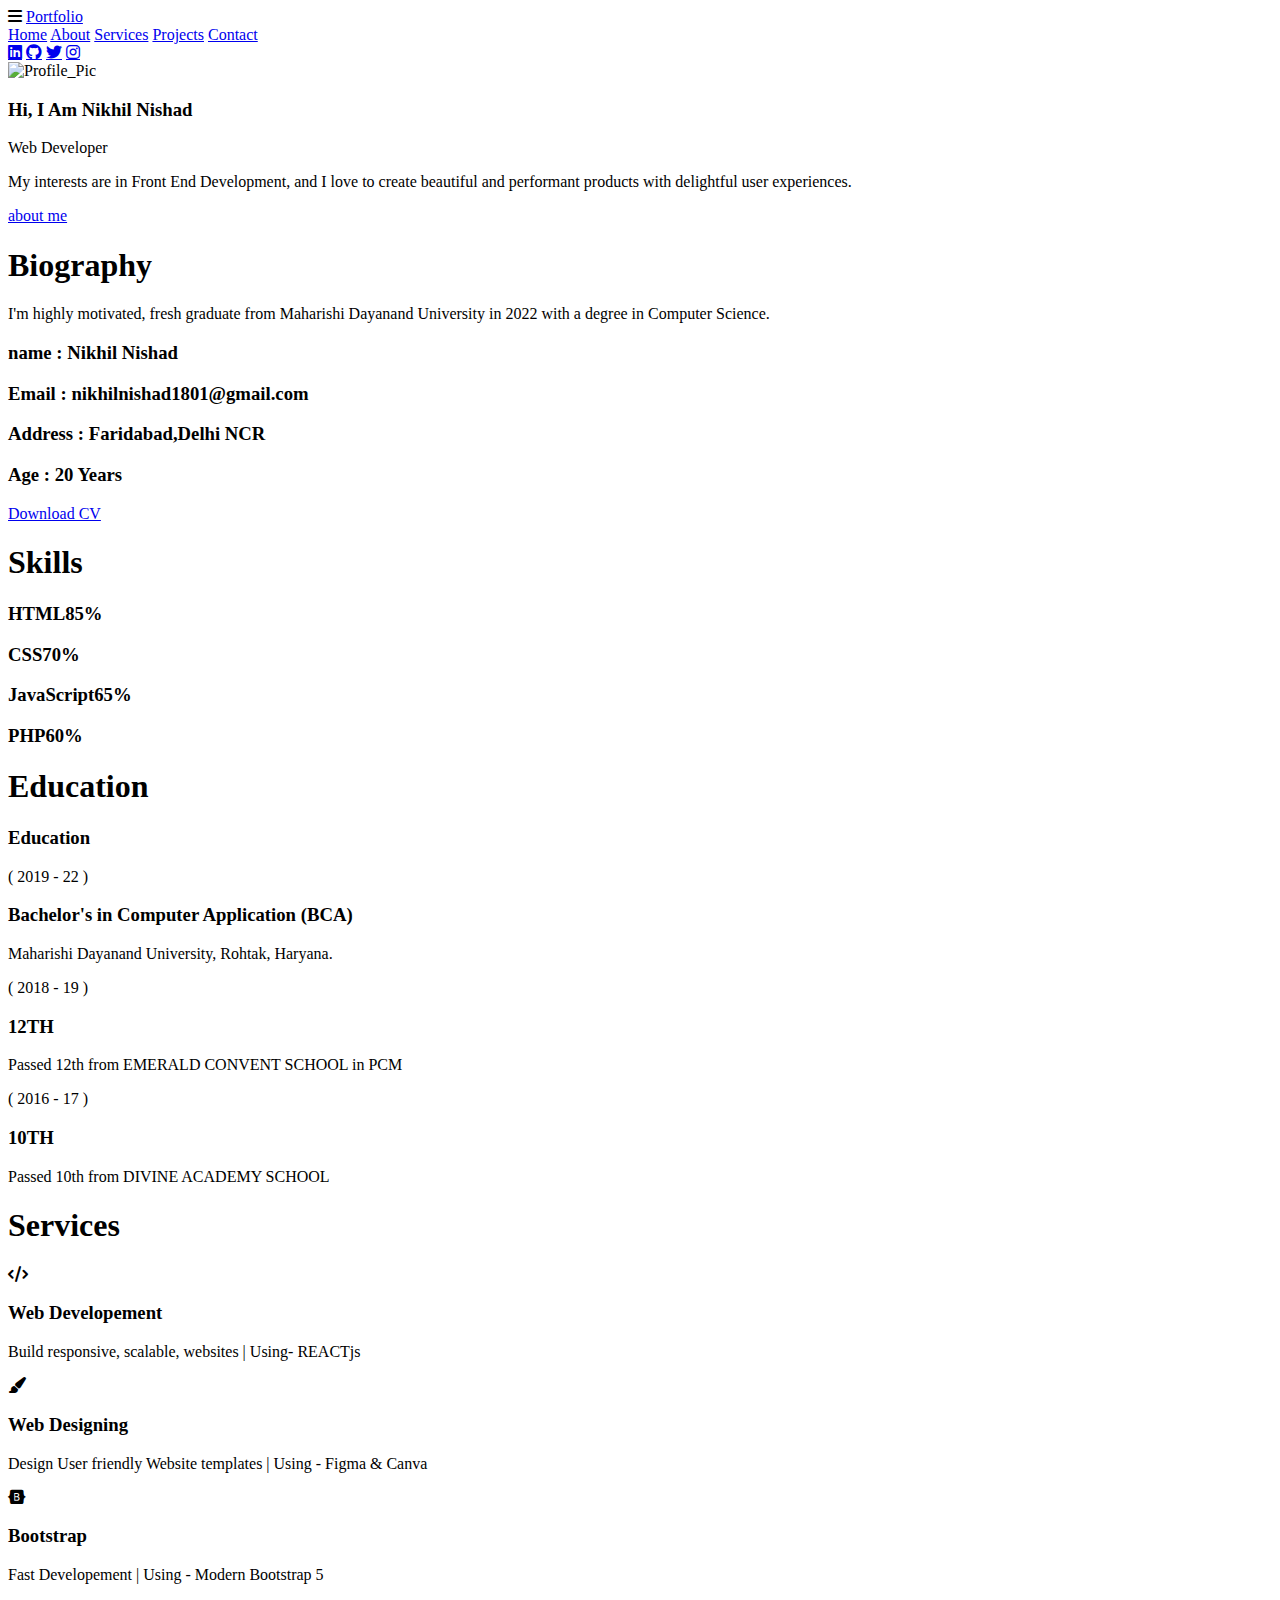
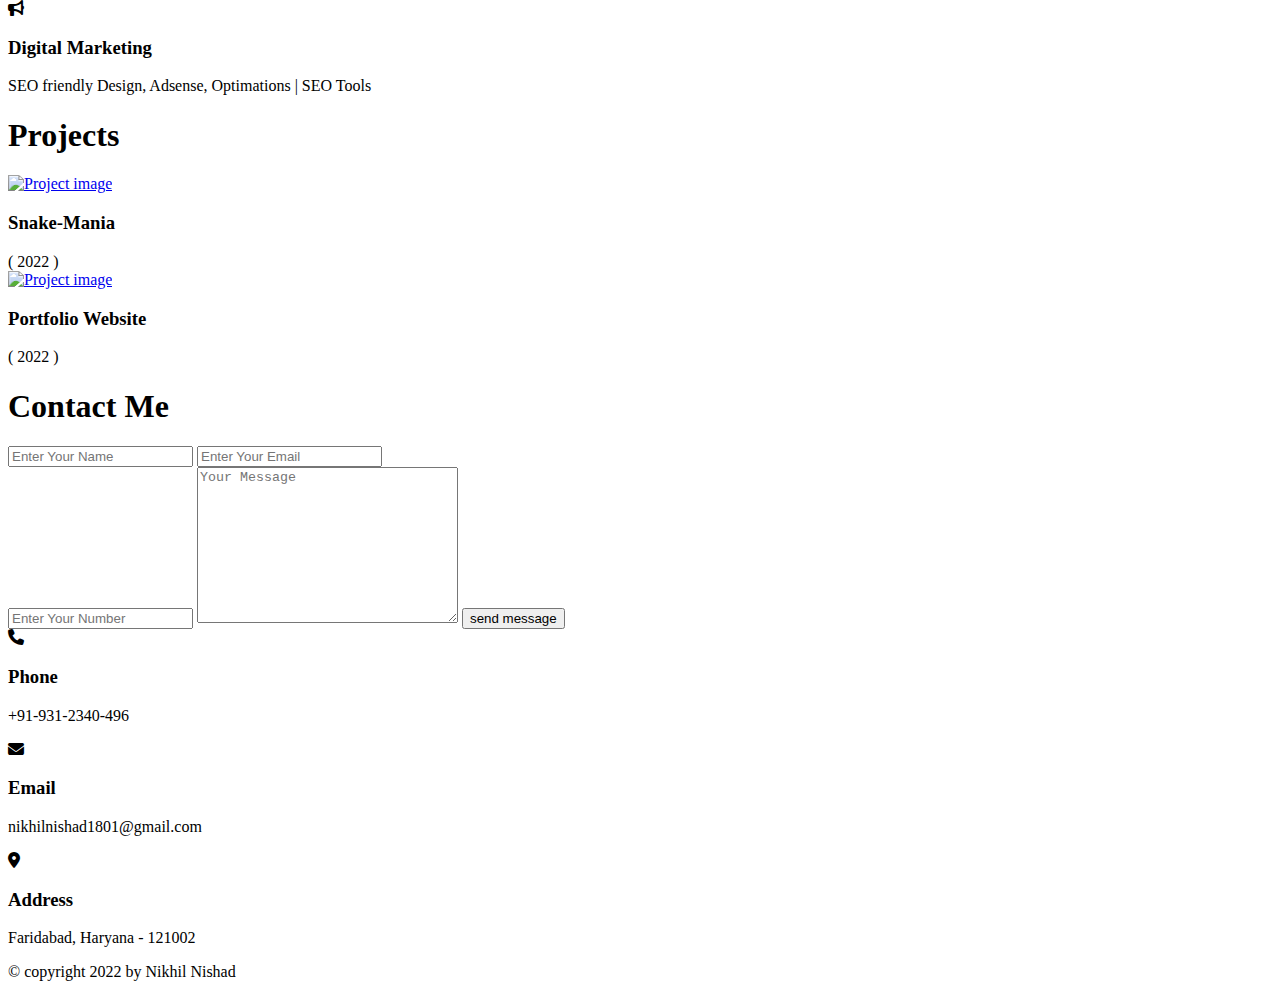
==== index.html @ f9d7d6bd "corrected spelling" ====
<!DOCTYPE html>
<html lang="en">

<head>
    <meta charset="UTF-8">
    <meta http-equiv="X-UA-Compatible" content="IE=edge">
    <meta name="viewport" content="width=device-width, initial-scale=1.0">
    <title>Nikhil Nishad | Portfolio</title>
    <link rel="icon" type="image/x-icon" href="/images/fav_icon.png">
    <!-- font-Awesome-Link -->
    <link rel="stylesheet" href="https://cdnjs.cloudflare.com/ajax/libs/font-awesome/6.2.1/css/all.min.css">
    <!------AOS css link----->
    <link rel="stylesheet" href="https://cdnjs.cloudflare.com/ajax/libs/aos/2.3.4/aos.css ">
    <link rel="stylesheet" href="css/style.css">
</head>

<body>
    <!-- header section -->
    <header class="header">
        <div id="menu-btn" class="fas fa-bars"></div>

        <a href="#home" class="logo">Portfolio</a>

        <nav class="navbar">
            <a href="#home" class="active">Home</a>
            <a href="#about">About</a>
            <a href="#services">Services</a>
            <a href="#projects">Projects</a>
            <a href="#contact">Contact</a>
        </nav>

        <div class="follow">
            <a href="https://www.linkedin.com/in/nikhilnishad/" class="fab fa-linkedin" target="_blank"></a>
            <a href="https://github.com/Nikhil-Nishad/" class="fab fa-github" target="_blank"></a>
            <a href="https://twitter.com/NikhilN81202882" class="fab fa-twitter" target="_blank"></a>
            <a href="https://www.instagram.com/nishad_nikhil_/" class="fab fa-instagram" target="_blank"></a>

        </div>
    </header>
    <!-- Header End -->

    <!-- Home Section Start -->
    <section class="home" id="home">
        <div class="image"><img data-aos="fade-right" src="images/My_profile_photo.jpg" alt="Profile_Pic"></div>

        <div class="content" data-aos="fade-left">
            <h3 data-aos="fade-left">Hi, I Am Nikhil Nishad</h3>
            <span data-aos="fade-left">Web Developer</span>
            <p data-aos="fade-left"> My interests are in Front End Development, and I love to create beautiful and performant products with delightful user experiences.</p>
            <a href="#about" class="btn" data-aos="flip-up">about me</a>
        </div>
    </section>

    <!-- Home Section Ends -->

    <!-- About section starts -->
    <section class="about" id="about">
        <h1 class="heading" data-aos="fade-up"><span>Biography</span></h1>
        <div class="biography" data-aos="fade-up">
            <p data-aos="fade-down">I'm highly motivated, fresh graduate from Maharishi Dayanand University in 2022 with a degree in Computer Science.</p>

            <div class="bio">
                <h3 data-aos="zoom-in"><span>name : </span>Nikhil Nishad</h3>
                <h3 data-aos="zoom-in"><span>Email : </span>nikhilnishad1801@gmail.com</h3>
                <h3 data-aos="zoom-in"><span>Address : </span>Faridabad,Delhi NCR</h3>
                <h3 data-aos="zoom-in"><span>Age : </span>20 Years</h3>
            </div>

            <a href="#" class="btn" data-aos="flip-up">Download CV</a>
        </div>

        <div class="skills" data-aos="fade-up">
            <h1 class="heading" data-aos="fade-up"><span>Skills</span></h1>

            <div class="progress">
                <div class="bar" data-aos="fade-left">
                    <h3 data-aos="zoom-in-left"><span>HTML</span><span>85%</span></h3>
                </div>
                <div class="bar" data-aos="fade-right">
                    <h3 data-aos="zoom-in-right"><span>CSS</span><span>70%</span></h3>
                </div>
                <div class="bar" data-aos="fade-left">
                    <h3 data-aos="zoom-in-left"><span>JavaScript</span><span>65%</span></h3>
                </div>
                <div class="bar" data-aos="fade-right">
                    <h3 data-aos="zoom-in-right"><span>PHP</span><span>60%</span></h3>
                </div>

            </div>
        </div>

        <div class="edu-exp">
            <h1 class="heading" data-aos="fade-up"><span>Education</span></h1>
            <!-- {Education and experience} in span to get Heading -->

            <div class="row">
                <div class="box-container">
                    <h3 class="title" data-aos="zoom-in">Education</h3>

                    <div class="box" data-aos="flip-left"><span>( 2019 - 22 )</span>
                        <h3>Bachelor's in Computer Application (BCA)</h3>
                        <p>Maharishi Dayanand University, Rohtak, Haryana.</p>
                    </div>

                    <div class="box" data-aos="flip-left"><span>( 2018 - 19 )</span>
                        <h3>12TH</h3>
                        <p>Passed 12th from EMERALD CONVENT SCHOOL in PCM</p>
                    </div>

                    <div class="box" data-aos="flip-left"><span>( 2016 - 17 )</span>
                        <h3>10TH</h3>
                        <p>Passed 10th from DIVINE ACADEMY SCHOOL</p>
                    </div>
                </div>
            </div>
        </div>
    </section>
    <!-- About section ends -->
    <!-- services section starts here -->

    <section class="services" id="services">
        <h1 class="heading" data-aos="fade-up"><span>Services</span></h1>

        <div class="box-container">
            <div class="box" data-aos="zoom-out-left"><i class="fas fa-code"></i>
                <h3 data-aos="zoom-in">Web Developement</h3>
                <p data-aos="zoom-in">Build responsive, scalable, websites | Using- REACTjs</p>
            </div>
            <div class="box" data-aos="zoom-out-left"><i class="fas fa-paint-brush"></i>
                <h3 data-aos="zoom-in">Web Designing</h3>
                <p data-aos="zoom-in">Design User friendly Website templates | Using - Figma & Canva</p>
            </div>
            <div class="box" data-aos="zoom-out-left"><i class="fa-brands fa-bootstrap"></i>
                <h3 data-aos="zoom-in">Bootstrap</h3>
                <p data-aos="zoom-in">Fast Developement | Using - Modern Bootstrap 5</p>
            </div>
            <div class="box" data-aos="zoom-out-left"><i class="fas fa-bullhorn"></i>
                <h3 data-aos="zoom-in">Digital Marketing</h3>
                <p data-aos="zoom-in">SEO friendly Design, Adsense, Optimations | SEO Tools</p>
            </div>
        </div>
    </section>
    <!-- services section ends here -->

    <!-- Projects section starts here -->

    <section class="projects" id="projects">

        <h1 class="heading" data-aos="fade-up"><span>Projects</span></h1>

        <div class="box-container">
            <div class="box"><a href="https://snakes-mania.netlify.app/" target="_blank"><img src="images/img1.png"
                        alt="Project image" data-aos="fade-right"/></a>
                <h3 data-aos="zoom-in">Snake-Mania</h3>
                <span data-aos="flip-up">( 2022 )</span>
            </div>
            <div class="box"><a href="#home" target=""><img src="images/img2.png"
                        alt="Project image" data-aos="fade-left"/></a>
                <h3 data-aos="zoom-in">Portfolio Website</h3>
                <span data-aos="flip-up">( 2022 )</span>
            </div>
        </div>
    </section>

    <!-- Portfolio section ends here -->

    <!-- contact section start here -->

    <section class="contact" id="contact">
        <h1 class="heading" data-aos="fade-up"><span>Contact Me</span></h1>
        <form action="https://formspree.io/f/mnqrkzzd" method="post">
            <div class="flex">
                <input type="text" name="name" placeholder="Enter Your Name" class="box" required data-aos="zoom-in">
                <input type="email" name="email" placeholder="Enter Your Email" class="box" required data-aos="zoom-in">
            </div>
            <input type="number" min="0" name="number" placeholder="Enter Your Number" class="box" required data-aos="zoom-in">
            <textarea name="message" class="box" cols="30" rows="10" placeholder="Your Message" required data-aos="zoom-out"></textarea>
            <input type="submit" value="send message" name="send" class="btn" data-aos="flip-up">
        </form>

        <div class="box-container">
            <div class="box" data-aos="zoom-in"><i class="fas fa-phone" data-aos="fade-left"></i>
                <h3 data-aos="fade-right">Phone</h3>
                <p data-aos="fade-left">+91-931-2340-496</p>
            </div>
            <div class="box" data-aos="zoom-in"><i class="fas fa-envelope" data-aos="fade-left"></i>
                <h3 data-aos="fade-right">Email</h3>
                <p data-aos="fade-left">nikhilnishad1801@gmail.com</p>
            </div>
            <div class="box" data-aos="zoom-in"><i class="fas fa-map-marker-alt" data-aos="fade-left"></i>
                <h3 data-aos="fade-right">Address</h3>
                <p data-aos="fade-left">Faridabad, Haryana - 121002</p>
            </div>
        </div>
    </section>
    <!-- contact section ends here -->
    <div class="credit">&copy; copyright 2022 by<span> Nikhil Nishad</span></div>

    <script src="script.js"></script>

    <!-- -----AOS JS Link--- -->
    <script src="https://cdnjs.cloudflare.com/ajax/libs/aos/2.3.4/aos.js"></script>

    <script>
        AOS.init({
            duration: 800,
            delay: 300
        });
    </script>
</body>

</html>
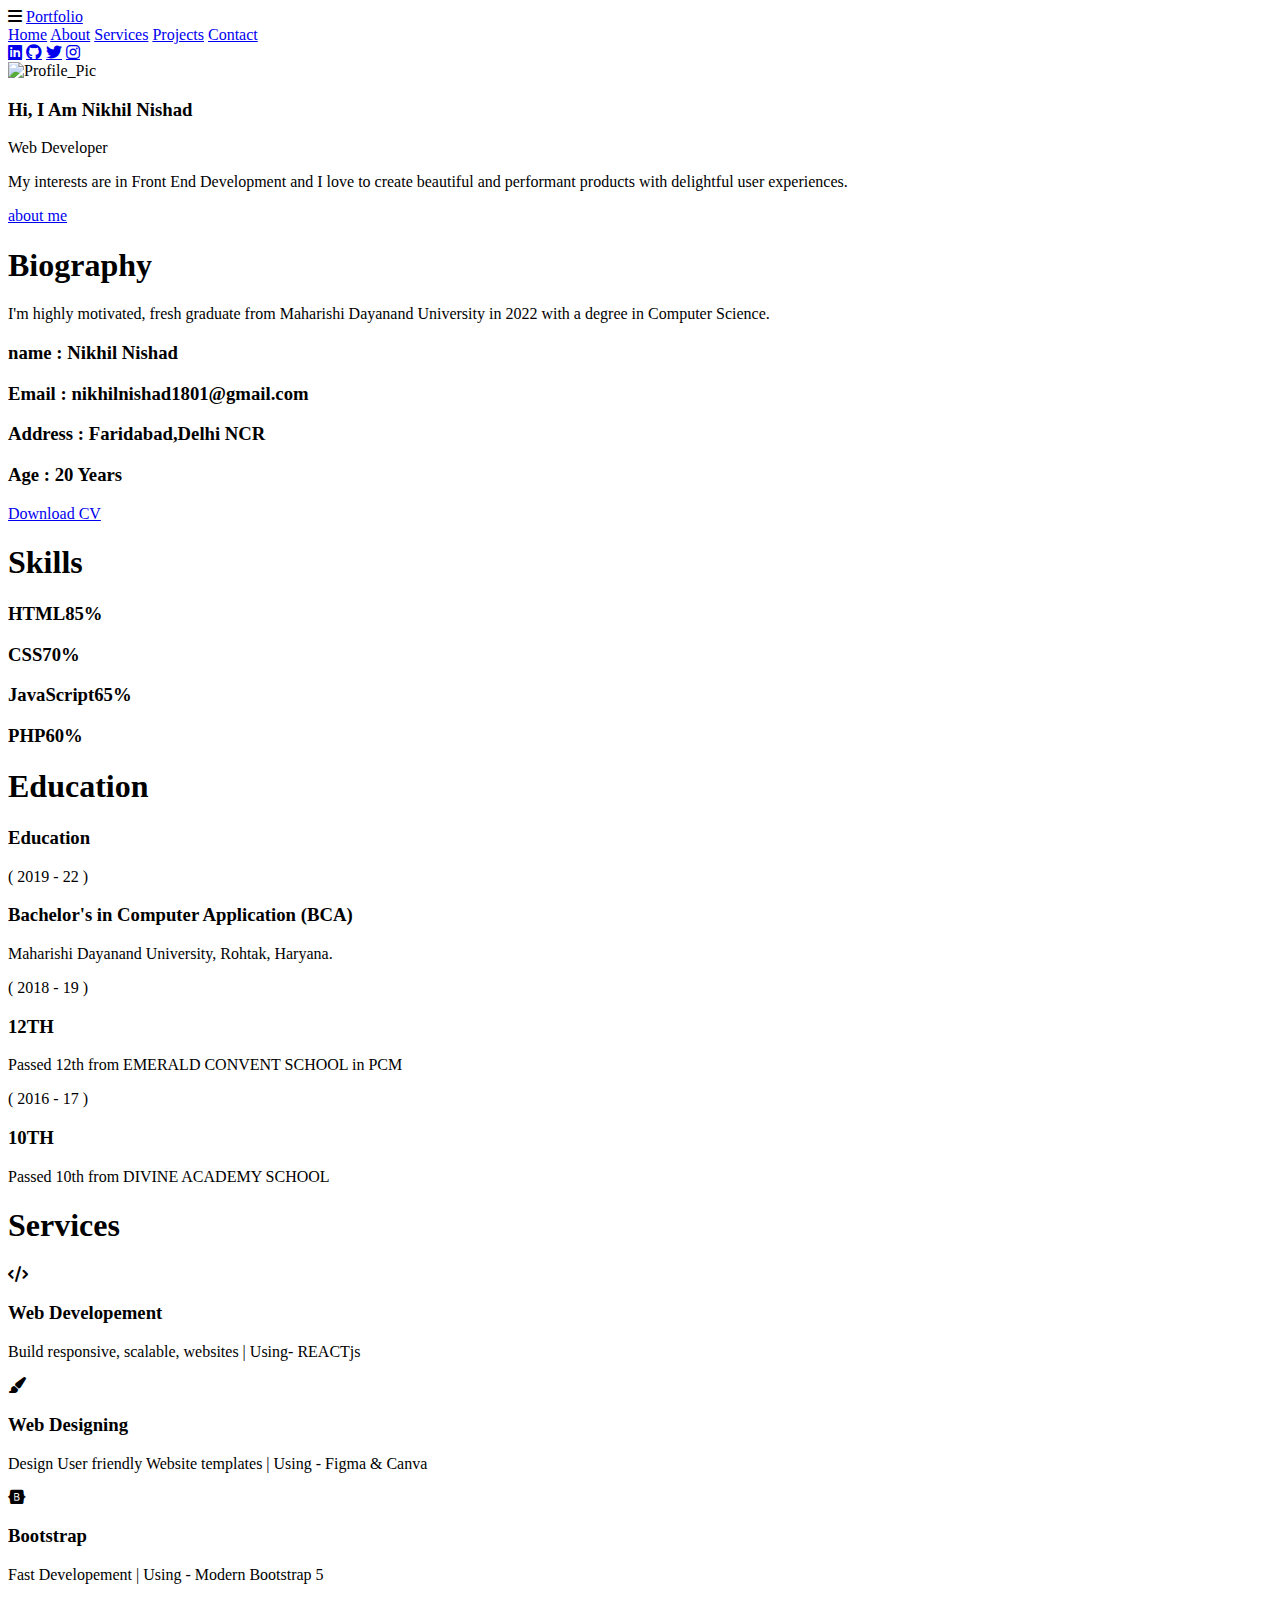
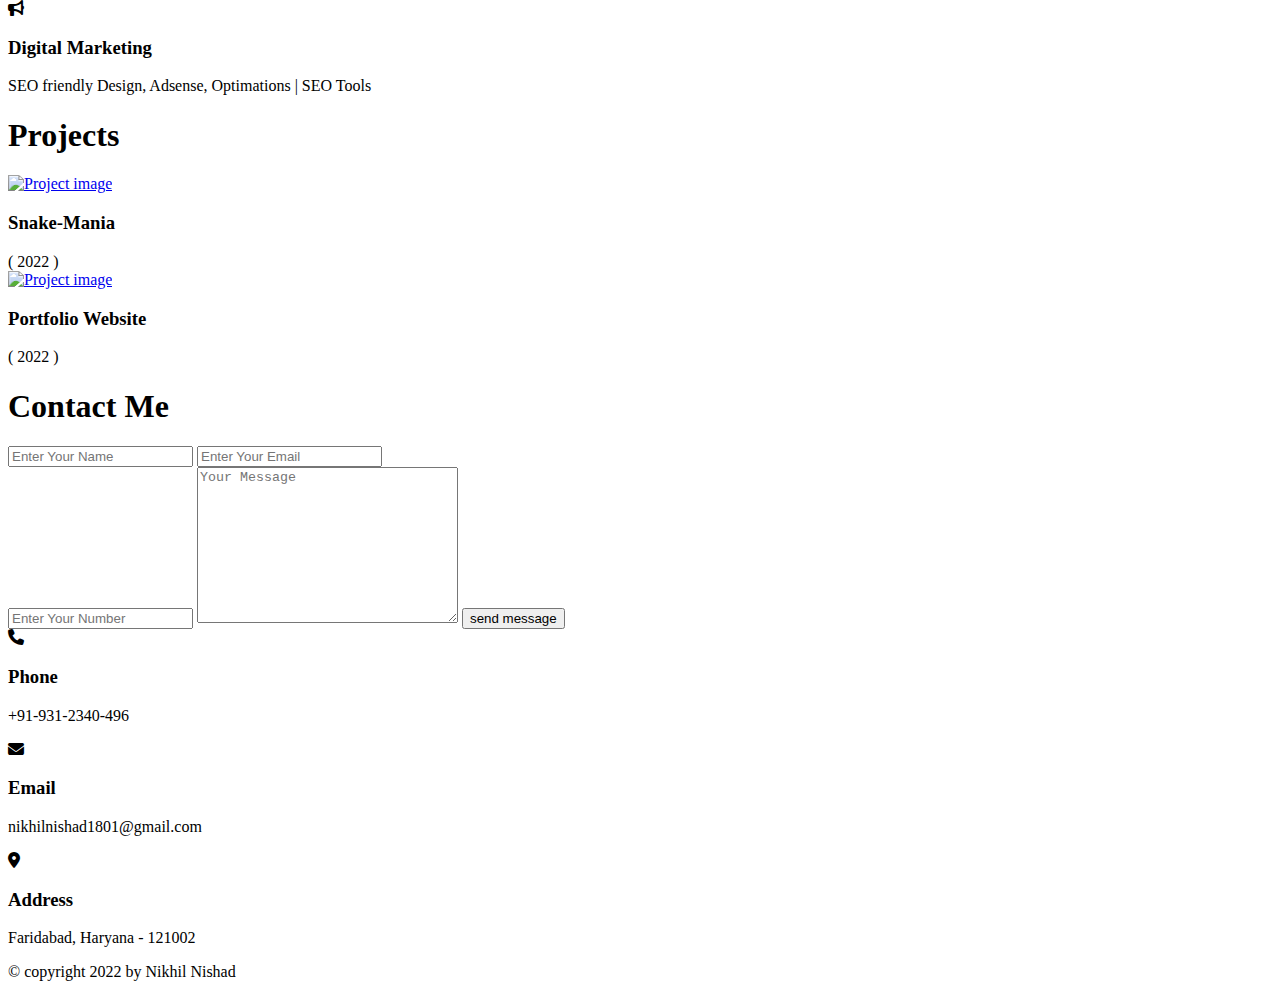
==== commit e3d0a947: "corrected spelling" ====
--- a/index.html
+++ b/index.html
@@ -46,7 +46,7 @@
         <div class="content" data-aos="fade-left">
             <h3 data-aos="fade-left">Hi, I Am Nikhil Nishad</h3>
             <span data-aos="fade-left">Web Developer</span>
-            <p data-aos="fade-left"> My interests are in Front End Development, and I love to create beautiful and performant products with delightful user experiences.</p>
+            <p data-aos="fade-left"> My interests are in Front End Development and I love to create beautiful and performant products with delightful user experiences.</p>
             <a href="#about" class="btn" data-aos="flip-up">about me</a>
         </div>
     </section>
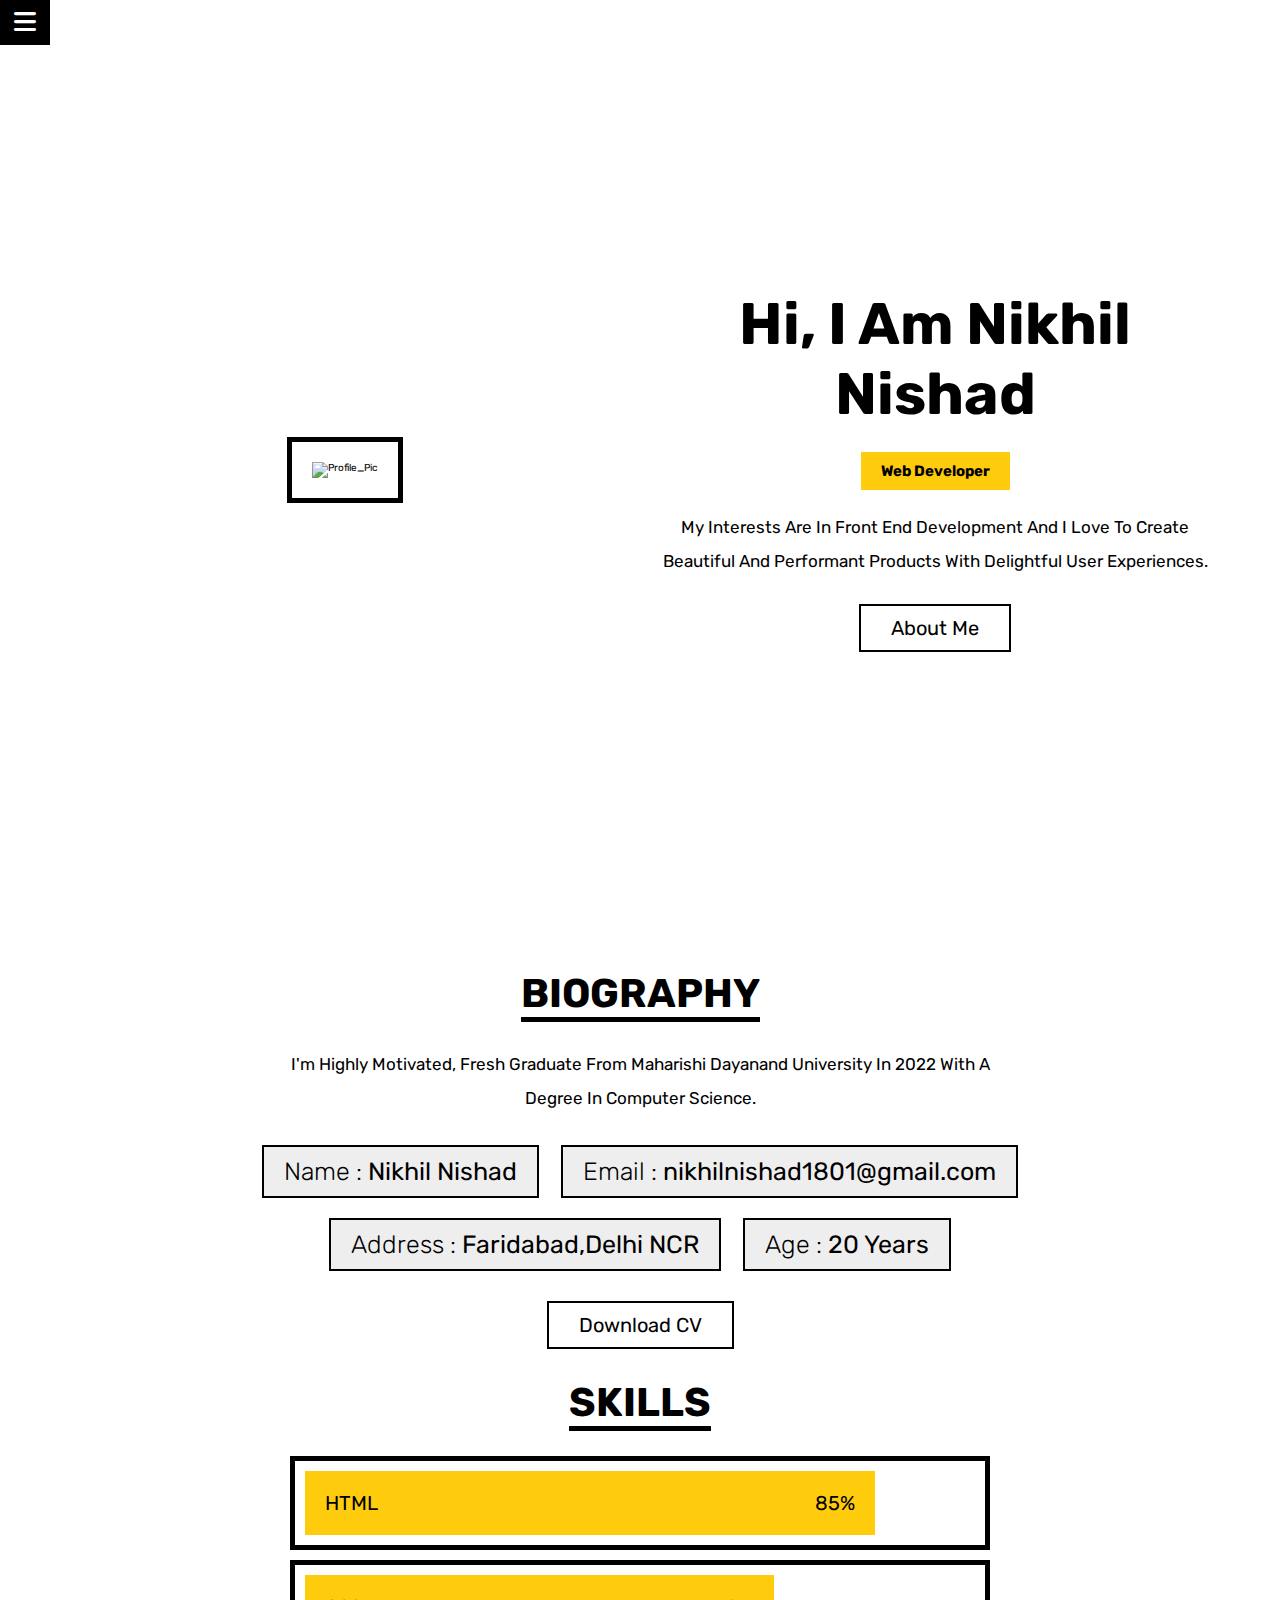
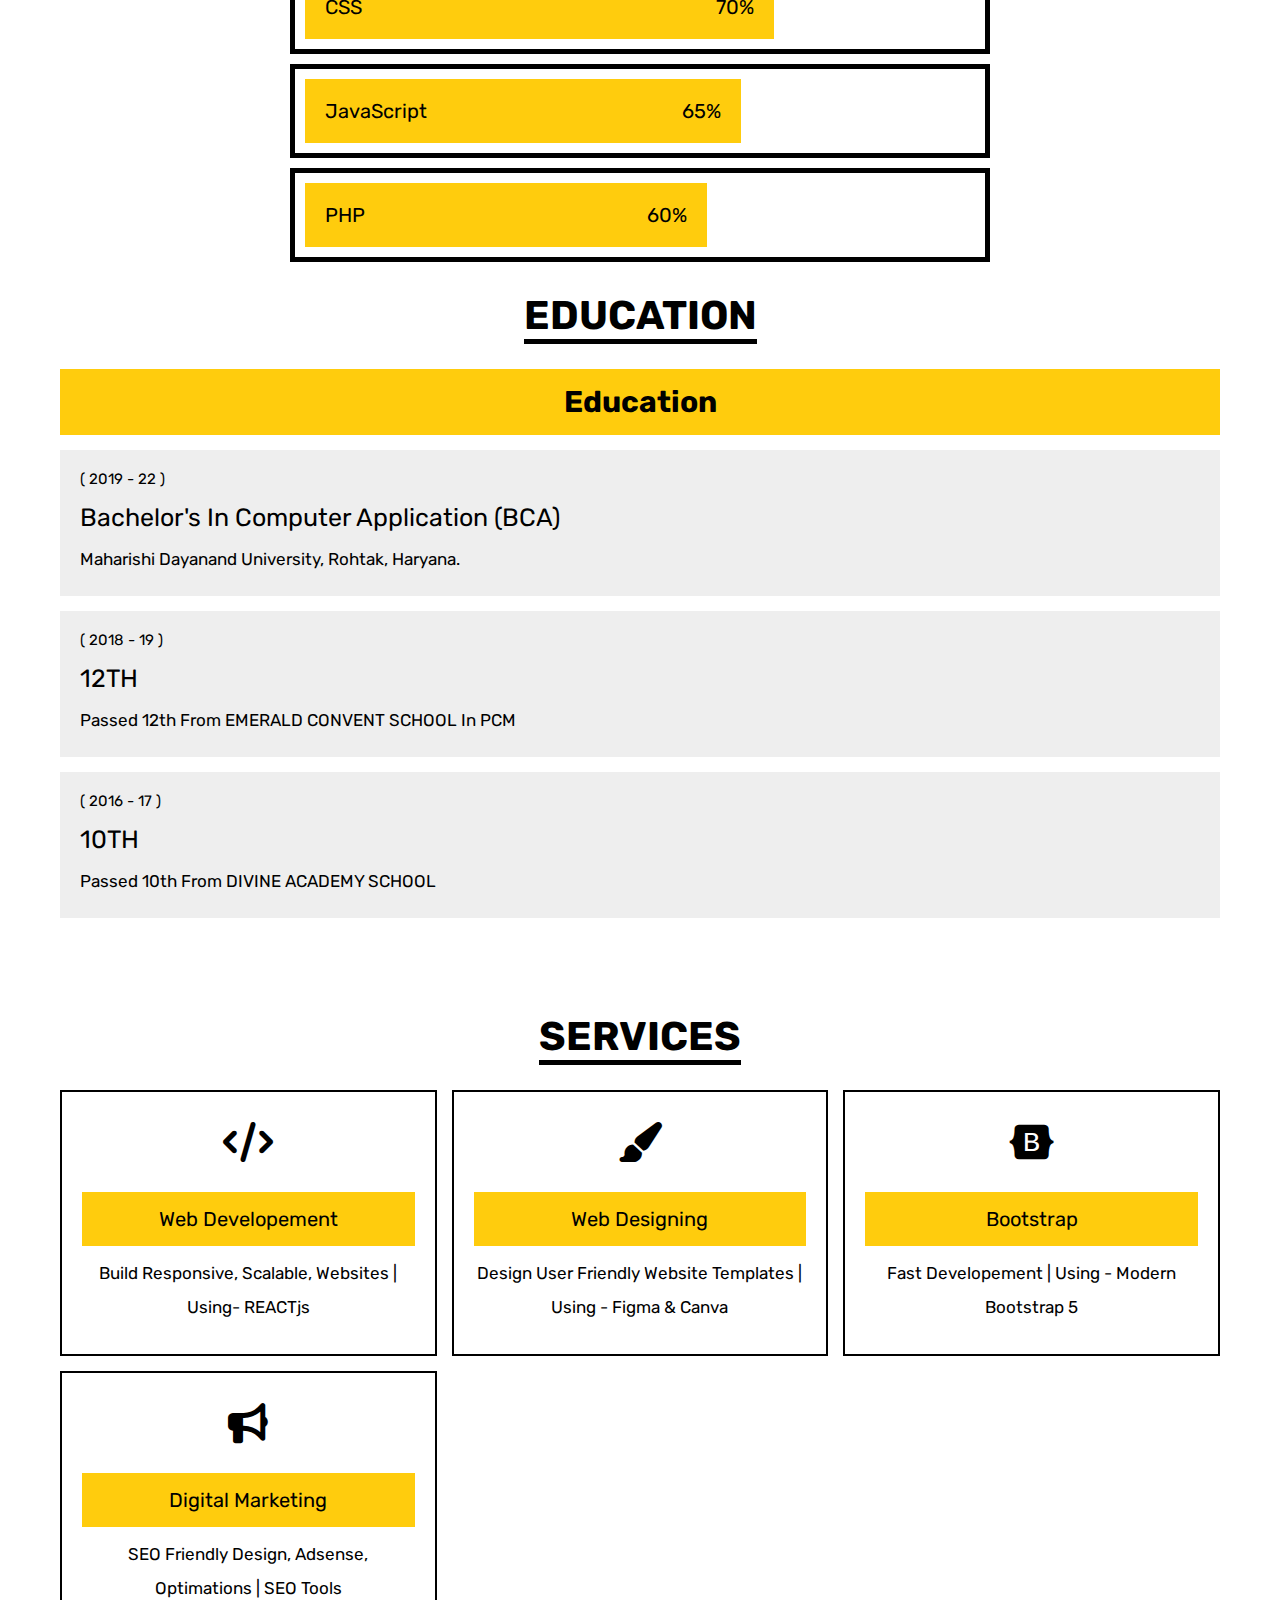
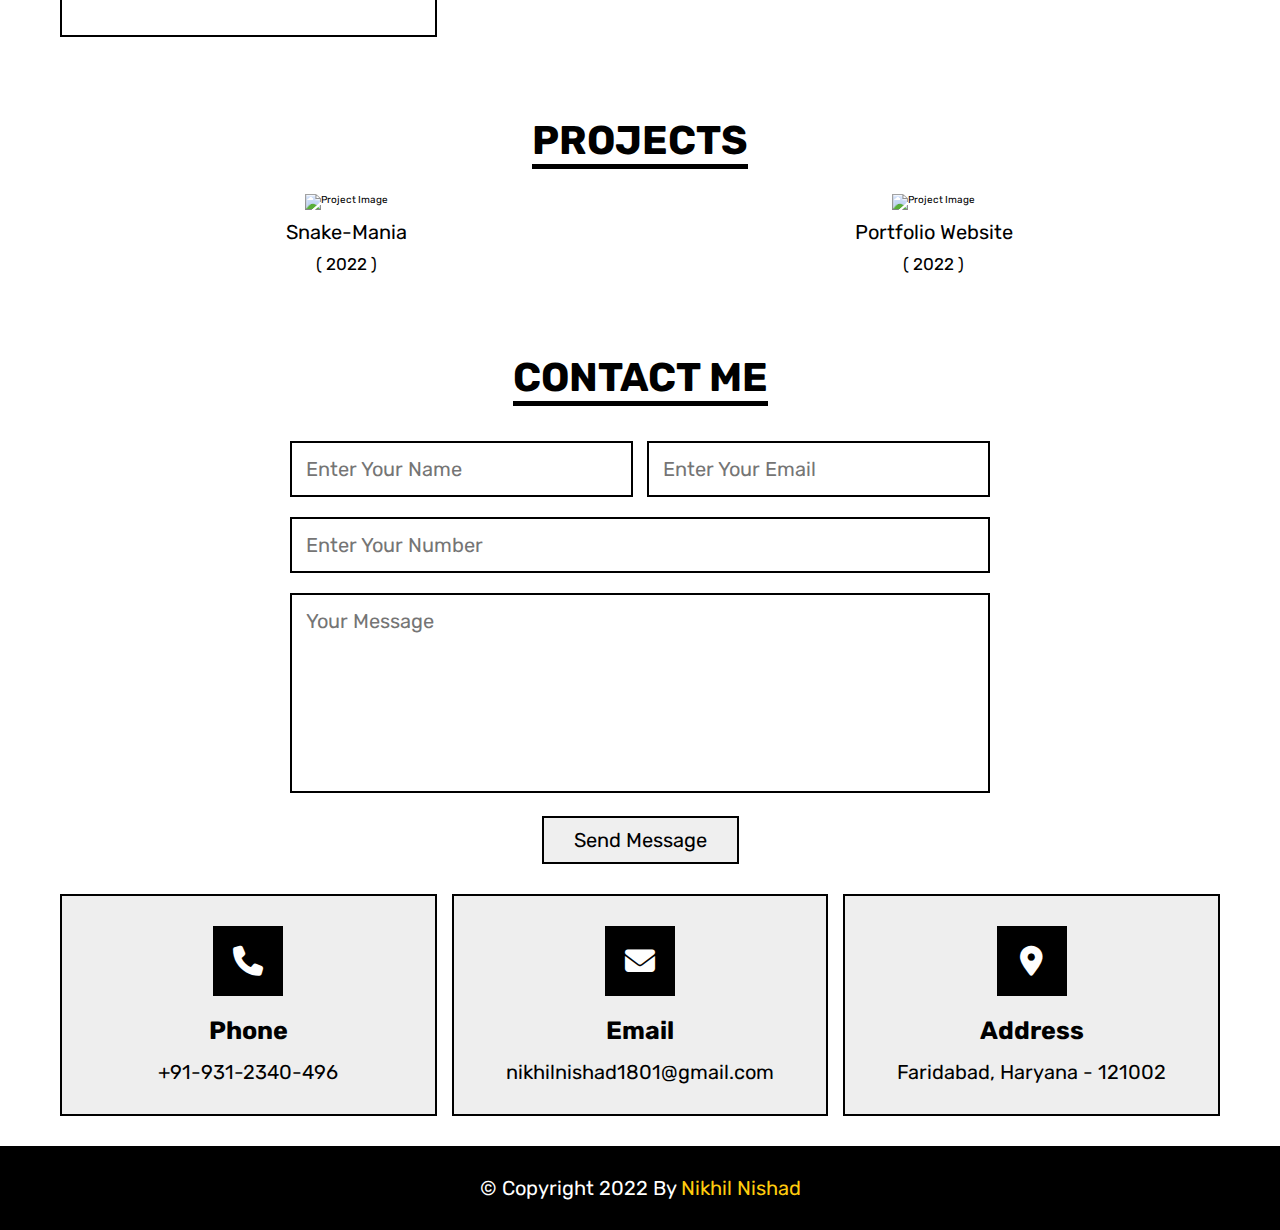
==== commit cc6ec9cd: "Update index.html" ====
--- a/index.html
+++ b/index.html
@@ -2,6 +2,15 @@
 <html lang="en">
 
 <head>
+    <!-- Google tag (gtag.js) -->
+<script async src="https://www.googletagmanager.com/gtag/js?id=G-NDM8CP3ZMB"></script>
+<script>
+  window.dataLayer = window.dataLayer || [];
+  function gtag(){dataLayer.push(arguments);}
+  gtag('js', new Date());
+
+  gtag('config', 'G-NDM8CP3ZMB');
+</script>
     <meta charset="UTF-8">
     <meta http-equiv="X-UA-Compatible" content="IE=edge">
     <meta name="viewport" content="width=device-width, initial-scale=1.0">
@@ -66,7 +75,7 @@
                 <h3 data-aos="zoom-in"><span>Age : </span>20 Years</h3>
             </div>
 
-            <a href="#" class="btn" data-aos="flip-up">Download CV</a>
+            <a href="/portfolio.html" class="btn" data-aos="flip-up">Download CV</a>
         </div>
 
         <div class="skills" data-aos="fade-up">
@@ -209,4 +218,4 @@
     </script>
 </body>
 
-</html>+</html>
--- a/css/style.css
+++ b/css/style.css
@@ -0,0 +1,532 @@
+@import url('https://fonts.googleapis.com/css2?family=Rubik:wght@300;400;500;600&display=swap');
+
+:root {
+    --yellow: #ffcc0d;
+    /* --yellow: #32de8a; */
+    --black: #000;
+    --white: #fff;
+    --light-bg: #eee;
+    --border-bold: .5rem solid var(--black);
+    --border-light: .2rem solid var(--black);
+}
+
+* {
+    font-family: 'Rubik', sans-serif;
+    margin: 0;
+    padding: 0;
+    box-sizing: border-box;
+    outline: none;
+    border: none;
+    text-decoration: none;
+    text-transform: capitalize;
+    color: var(--black);
+}
+
+*::selection {
+    background-color: var(--black);
+    color: var(--yellow);
+}
+
+*::-webkit-scrollbar {
+    height: .5rem;
+    width: 1rem;
+
+}
+
+*::-webkit-scrollbar-track {
+    background-color: transparent;
+}
+
+*::-webkit-scrollbar-thumb {
+    background-color: var(--yellow);
+}
+
+
+
+html {
+    font-size: 62.5%;
+    overflow-x: hidden;
+    scroll-behavior: smooth;
+}
+
+body {
+    /* overflow: hidden;                        tobetested */
+    transition: .2s linear !important;
+}
+
+body.active {
+    padding-left: 35rem;
+}
+
+section {
+    padding: 3rem 2rem;
+    margin: 2rem auto 0;
+    max-width: 1200px;
+    text-align: center;
+}
+
+.heading {
+    margin-bottom: 3rem;
+    text-align: center;
+}
+
+.heading span {
+    text-transform: uppercase;
+    font-size: 6.5rem;
+    border-bottom: var(--border-bold);
+}
+
+.btn {
+    display: inline-block;
+    margin-top: 1rem;
+    cursor: pointer;
+    padding: 1rem 3rem;
+    border: var(--border-light);
+    font-size: 2rem;
+
+}
+
+.btn:hover {
+    background-color: var(--black);
+    color: var(--white);
+
+}
+
+.header {
+    position: fixed;
+    top: 0;
+    left: -35rem;
+    height: 100vh;
+    background-color: var(--white);
+    border-right: var(--border-bold);
+    width: 35rem;
+    padding: 3rem 2rem;
+    text-align: center;
+    display: flex;
+    align-items: center;
+    justify-content: space-between;
+    flex-flow: column;
+    transition: .2s linear !important;
+    text-align: center;
+    z-index: 1;
+}
+
+.header .logo {
+    text-transform: uppercase;
+    border-bottom: var(--border-bold);
+    font-weight: bolder;
+    font-size: 4.5rem;
+}
+
+.header .navbar {
+    width: 100%;
+}
+
+.header .navbar a {
+    display: block;
+    font-size: 2.5rem;
+    padding: 1.5rem;
+    margin: .5rem;
+
+}
+
+.header .navbar a.active,
+.header .navbar a:hover {
+    background-color: var(--yellow);
+}
+
+.header .follow a {
+    font-size: 3rem;
+    margin: 0 1rem;
+    cursor: pointer;
+    transition: .6s linear !important;
+}
+
+.header .follow a:hover {
+    transform: rotate(360deg);
+
+}
+
+#menu-btn {
+    position: absolute;
+    top: 0;
+    right: -5.5rem;
+    height: 4.5rem;
+    line-height: 4.5rem;
+    width: 5rem;
+    font-size: 2.5rem;
+    cursor: pointer;
+    background-color: var(--black);
+    color: var(--white);
+    
+}
+
+.header.active {
+    left: 0;
+
+
+}
+
+.home {
+    display: flex;
+    align-items: center;
+    flex-wrap: wrap;
+    gap: 2rem;
+    min-height: 100vh;
+}
+
+.home .image {
+    flex: 1 1 40rem;
+}
+
+.home .image img {
+    height: 65rem;
+    padding: 2rem;
+    border: var(--border-bold);
+}
+
+.home .content {
+    flex: 1 1 40rem;
+}
+
+.home .content {
+    text-transform: uppercase;
+    font-size: 5rem;
+    margin-bottom: .5r
+}
+
+.home .content span {
+    display: inline-block;
+    padding: 1rem 2rem;
+    background-color: var(--yellow);
+    font-size: 1.5rem;
+    font-weight: bold;
+    margin: 1rem 0;
+}
+
+.home .content p {
+    font-size: 1.7rem;
+    line-height: 2;
+    padding: 1rem 0;
+}
+
+.home .image img {
+    height: auto;
+    width: 100%;
+}
+
+.heading span {
+    font-size: 4rem;
+}
+
+.about .biography p {
+    margin: 2rem auto;
+    max-width: 70rem;
+    line-height: 2;
+    font-size: 1.7rem;
+}
+
+.about .biography .bio {
+    margin: 1rem 0;
+}
+
+.about .biography .bio h3 {
+    padding: 1rem 2rem;
+    display: inline-block;
+    margin: 1rem;
+    background-color: var(--light-bg);
+    border: var(--border-light);
+    word-break: break-all;
+    font-size: 2.5rem;
+    font-weight: normal;
+    text-transform: none;
+}
+
+.about .biography .bio h3 span {
+    font-weight: lighter;
+
+}
+
+.about .skills {
+    margin: 3rem 0;
+}
+
+.about .skills .progress {
+    margin-top: 1rem;
+
+}
+
+.about .skills .progress .bar {
+    margin: 1rem auto;
+    max-width: 70rem;
+    border: var(--border-bold);
+    padding: 1rem;
+}
+
+.about .skills .progress .bar h3 {
+    display: flex;
+    align-items: center;
+    justify-content: space-between;
+    font-size: 2rem;
+    padding: 2rem;
+    background-color: var(--yellow);
+}
+
+.about .skills .progress .bar span {
+    font-weight: normal;
+}
+
+.about .skills .progress .bar:nth-child(1) h3 {
+    width: 85%;
+}
+
+.about .skills .progress .bar:nth-child(2) h3 {
+    width: 70%;
+}
+
+.about .skills .progress .bar:nth-child(3) h3 {
+    width: 65%;
+}
+
+.about .skills .progress .bar:nth-child(4) h3 {
+    width: 60%;
+}
+
+.about .edu-exp .row {
+    display: flex;
+    flex-wrap: wrap;
+    gap: 1.5rem;
+}
+
+.about .edu-exp .row .box-container {
+    flex: 1 1 40rem;
+}
+
+.about .edu-exp .row .box-container .title {
+    padding: 1.5rem;
+    font-size: 3rem;
+    background-color: var(--yellow);
+}
+
+.about .edu-exp .row .box-container .box {
+    text-align: left;
+    margin: 1.5rem 0;
+    background-color: var(--light-bg);
+    padding: 2rem;
+
+}
+
+.about .edu-exp .row .box-container .box span {
+    font-size: 1.5rem;
+}
+
+.about .edu-exp .row .box-container .box h3 {
+    font-size: 2.5rem;
+    font-weight: normal;
+    margin-top: 1.5rem;
+    margin-bottom: 1rem;
+}
+
+.about .edu-exp .row .box-container .box p {
+    line-height: 1.5;
+    font-size: 1.7rem;
+    line-height: 2;
+}
+
+.services .box-container {
+    display: grid;
+    grid-template-columns: repeat(auto-fit, minmax(30rem, 1fr));
+    gap: 1.5rem;
+    align-items: flex-start;
+}
+
+.services .box-container .box {
+    padding: 3rem 2rem;
+    border: var(--border-light);
+}
+
+.services .box-container .box i {
+    font-size: 4rem;
+    margin-bottom: 2rem;
+}
+
+.services .box-container .box h3 {
+    margin: 1rem 0;
+    font-size: 2rem;
+    padding: 1.5rem;
+    background-color: var(--yellow);
+    font-weight: normal;
+}
+
+.services .box-container .box p {
+    line-height: 2;
+    font-size: 1.7rem;
+}
+
+.services .box-container .box:hover {
+    background-color: var(--black);
+
+}
+
+.services .box-container .box:hover i {
+    color: var(--white);
+}
+
+.services .box-container .box:hover p {
+    color: var(--white);
+}
+
+.projects .box-container {
+    display: grid;
+    grid-template-columns: repeat(auto-fit, minmax(30rem, 1fr));
+    gap: 1.5rem;
+    align-items: flex-start;
+}
+
+.projects .box-container img {
+    height: 30rem;
+    width: 100%;
+    object-fit: contain;
+}
+
+.projects .box-container .box h3 {
+    margin: 1rem 0;
+    font-size: 2rem;
+    font-weight: normal;
+}
+
+.projects .box-container .box span {
+    font-size: 1.7rem;
+}
+
+.contact form {
+    max-width: 70rem;
+    margin: auto;
+}
+
+.contact form .box {
+    width: 100%;
+    padding: 1.4rem;
+    font-size: 2rem;
+    text-transform: none;
+    border: var(--border-light);
+    margin: 1rem 0;
+
+}
+
+.contact form textarea {
+    height: 20rem;
+    resize: none;
+}
+
+.contact form .flex {
+    display: flex;
+    flex-wrap: wrap;
+    justify-content: space-between;
+}
+
+.contact form .flex .box {
+    width: 49%;
+}
+
+.contact .box-container {
+    display: grid;
+    grid-template-columns: repeat(auto-fit, minmax(30rem, 1fr));
+    gap: 1.5rem;
+    align-items: flex-start;
+    margin-top: 3rem;
+}
+
+.contact .box-container .box {
+    padding: 3rem 2rem;
+    border: var(--border-light);
+    background-color: var(--light-bg);
+
+}
+
+.contact .box-container .box i {
+    font-size: 3rem;
+    height: 7rem;
+    width: 7rem;
+    line-height: 7rem;
+    color: var(--white);
+    background-color: var(--black);
+    margin-bottom: .5rem;
+
+}
+
+.contact .box-container .box h3 {
+    margin: 1.5rem 0;
+    font-size: 2.5rem;
+}
+
+.contact .box-container .box p {
+    font-size: 2rem;
+    text-transform: none;
+}
+
+.credit {
+    text-align: center;
+    background-color: var(--black);
+    padding: 3rem;
+    font-size: 2rem;
+    color: var(--white);
+}
+
+.credit span {
+    color: var(--yellow);
+}
+
+
+
+
+
+
+
+
+
+
+
+
+
+
+
+
+
+/* media Queries */
+
+@media (max-width:991px) {
+
+    html {
+        font-size: 55%;
+    }
+
+    body.active {
+        padding-left: 0;
+    }
+}
+
+/* For Mobile */
+
+@media (max-width:450px) {
+
+    html {
+        font-size: 50%;
+    }
+
+    .header.active {
+        padding-top: 7rem;
+    }
+
+    #menu-btn.fa-times {
+        right: 0;
+    }
+
+    .about .biography .bio h3 {
+        font-size: 2rem;
+    }
+
+    .contact form .flex .box {
+        width: 100%;
+    }
+}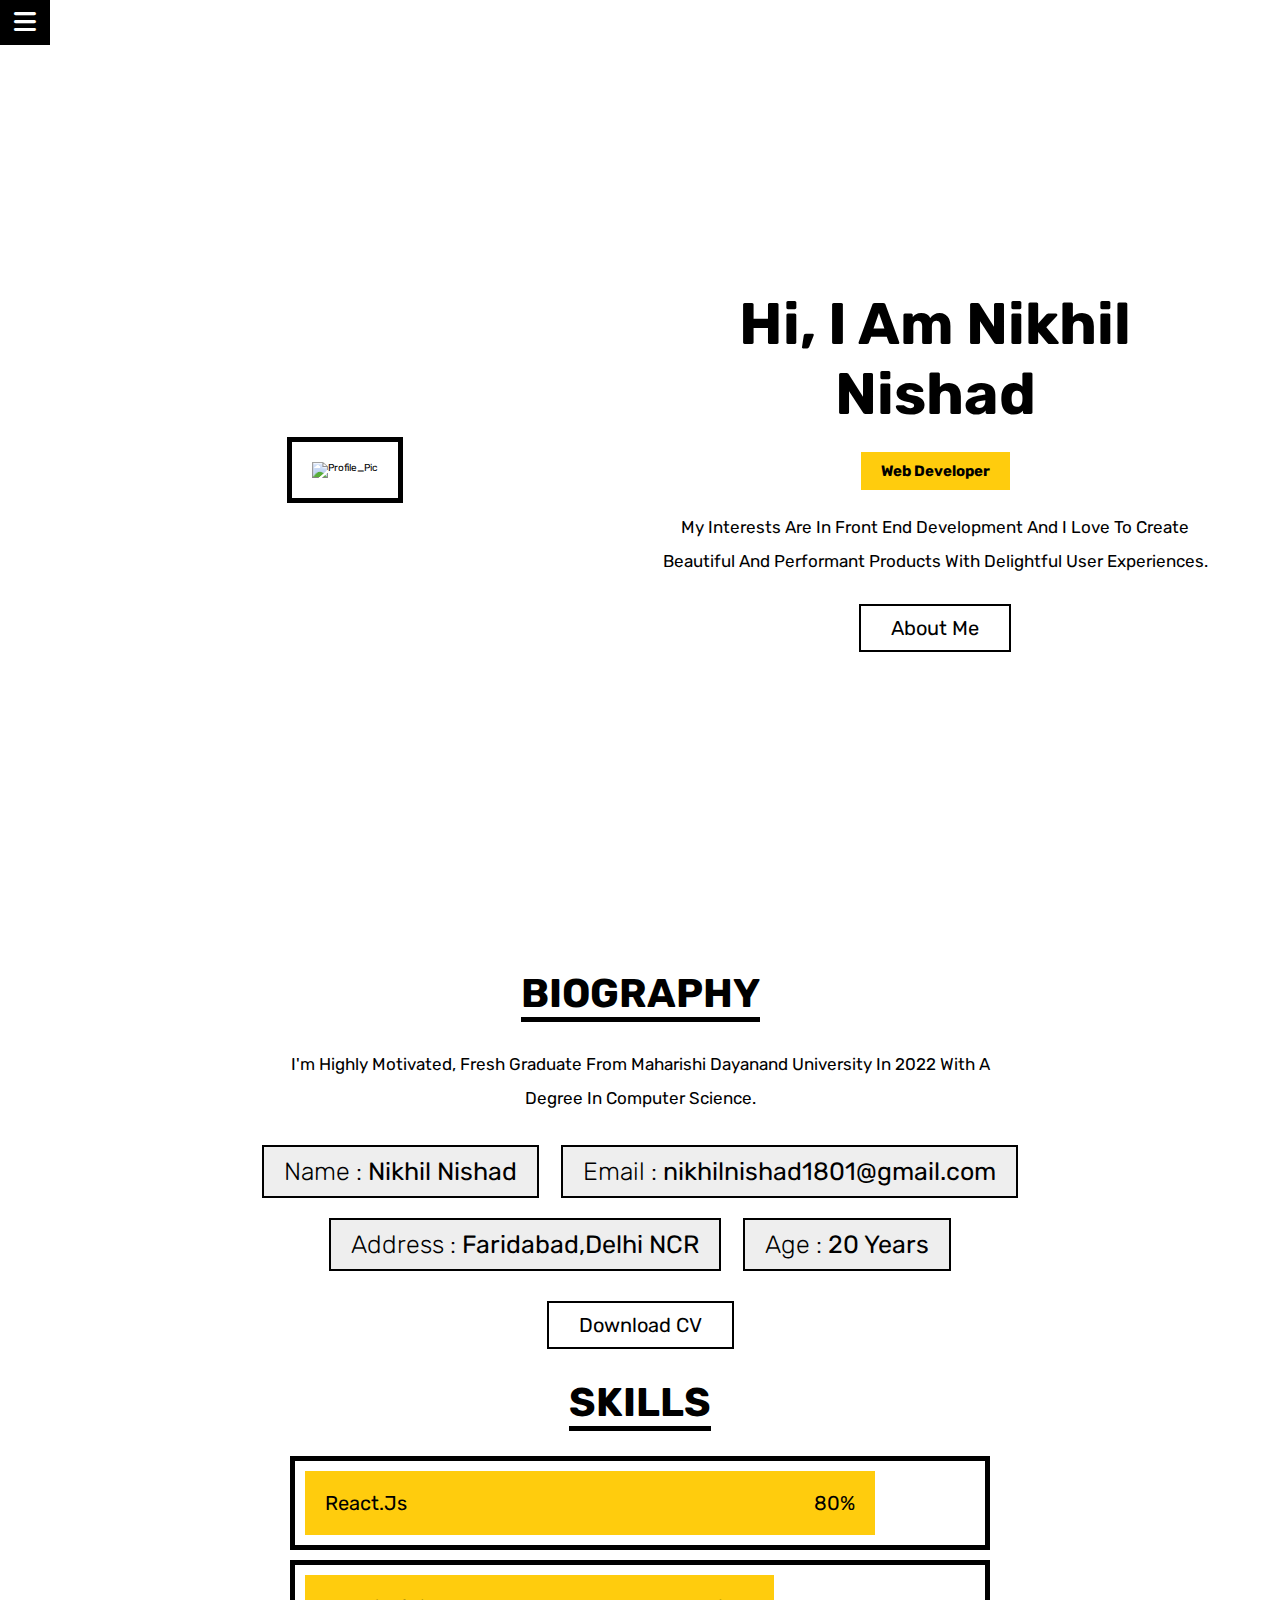
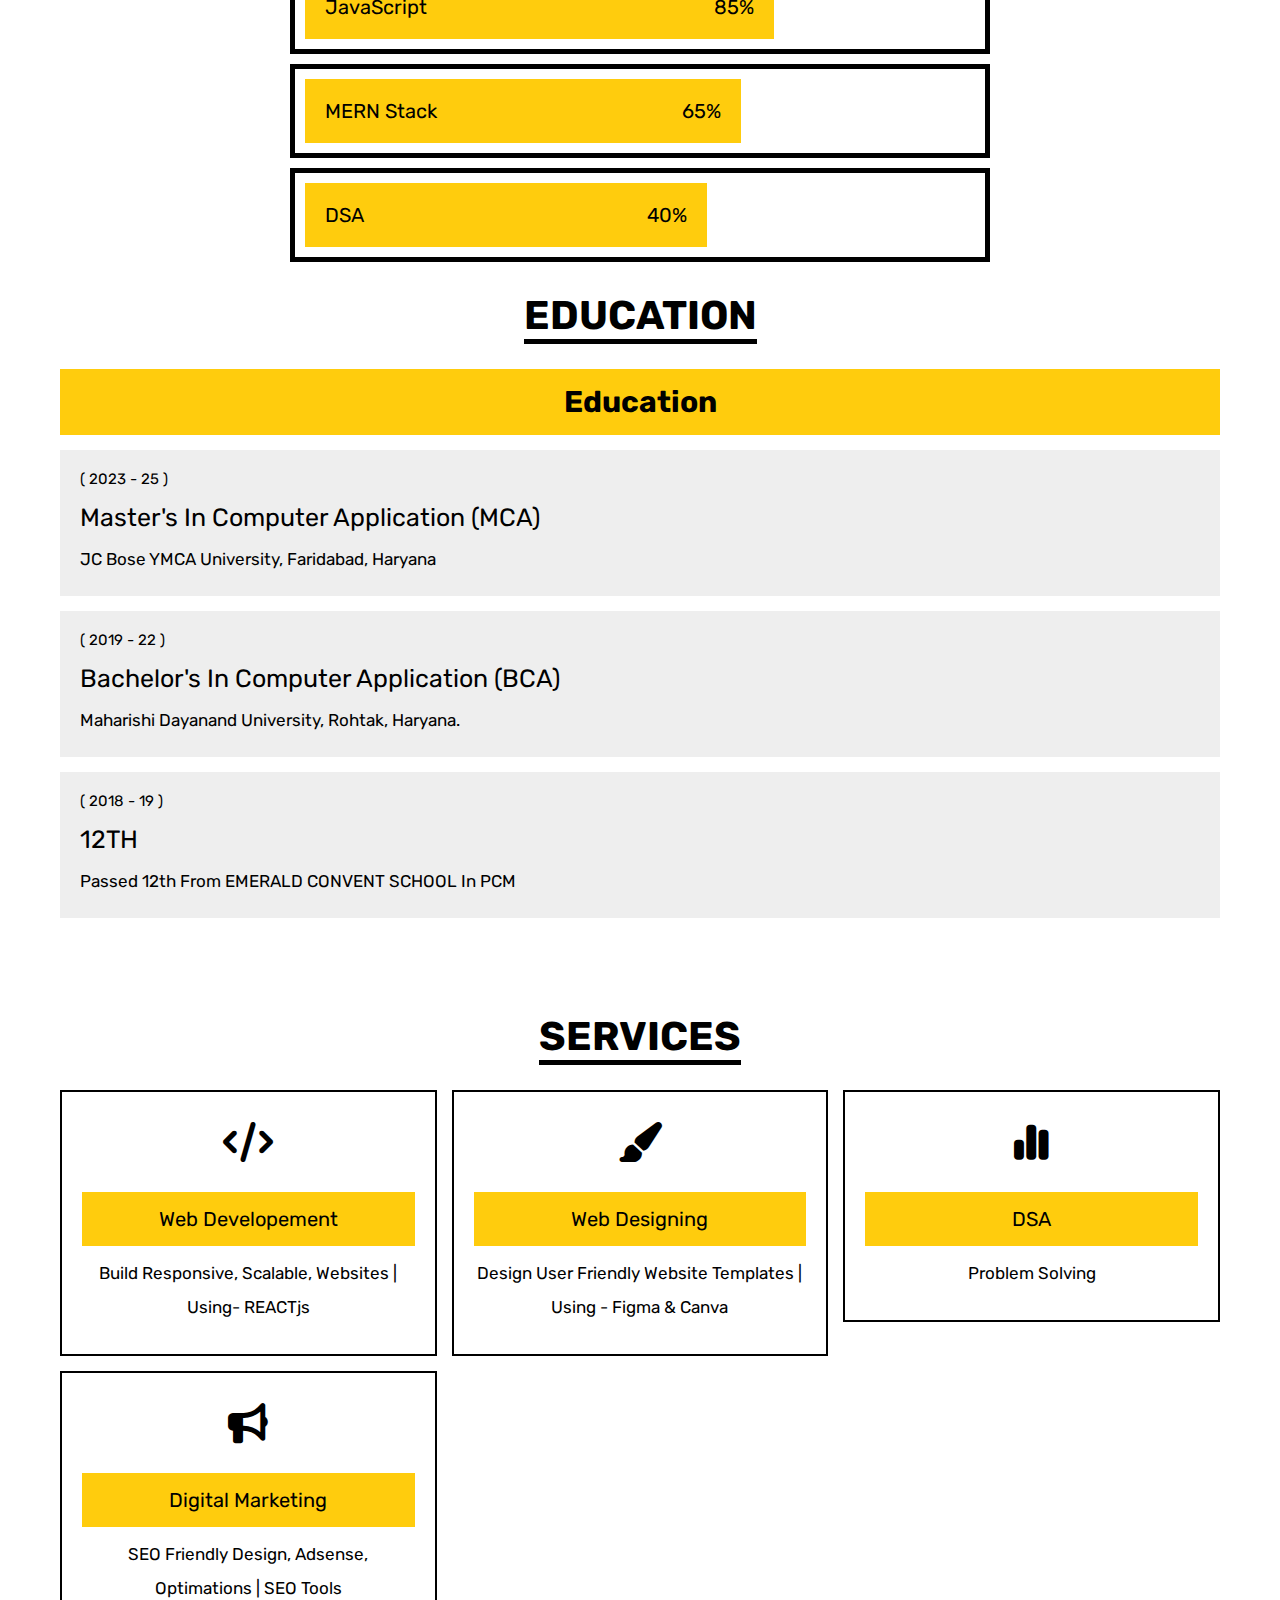
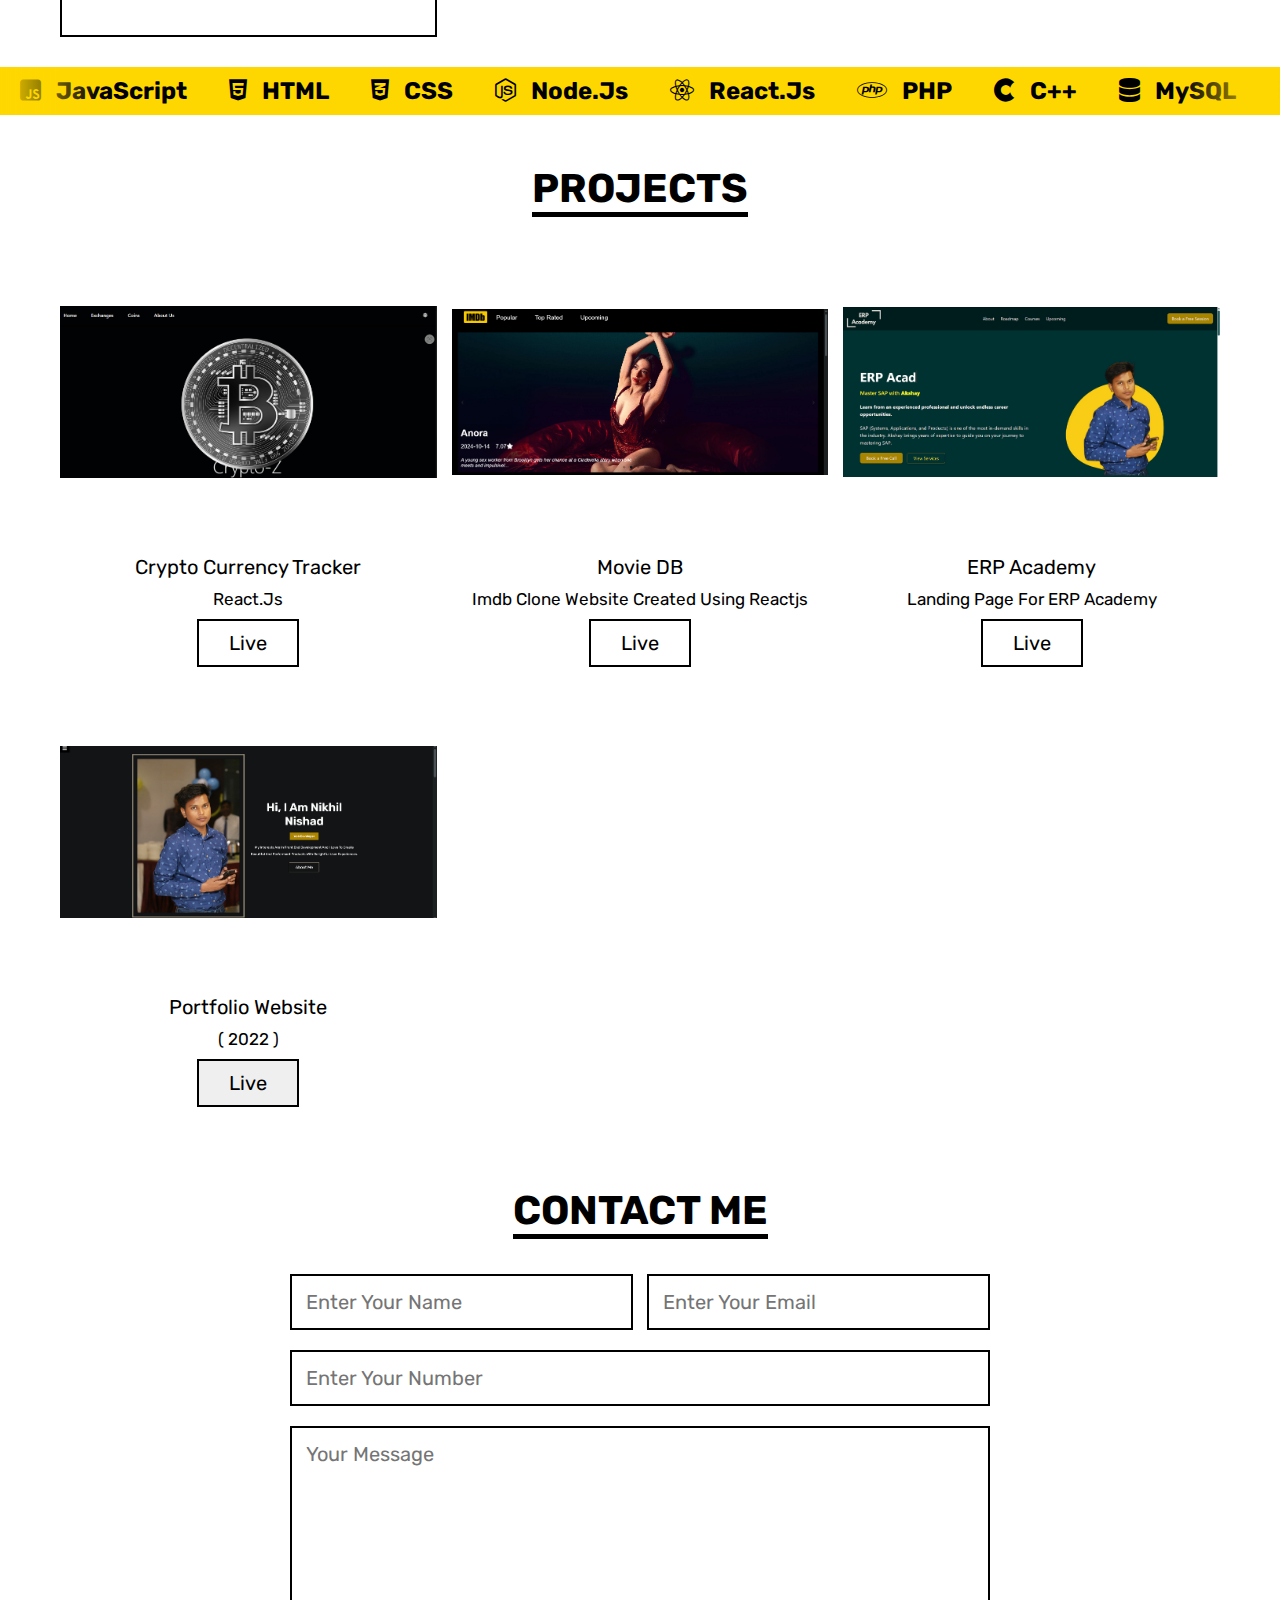
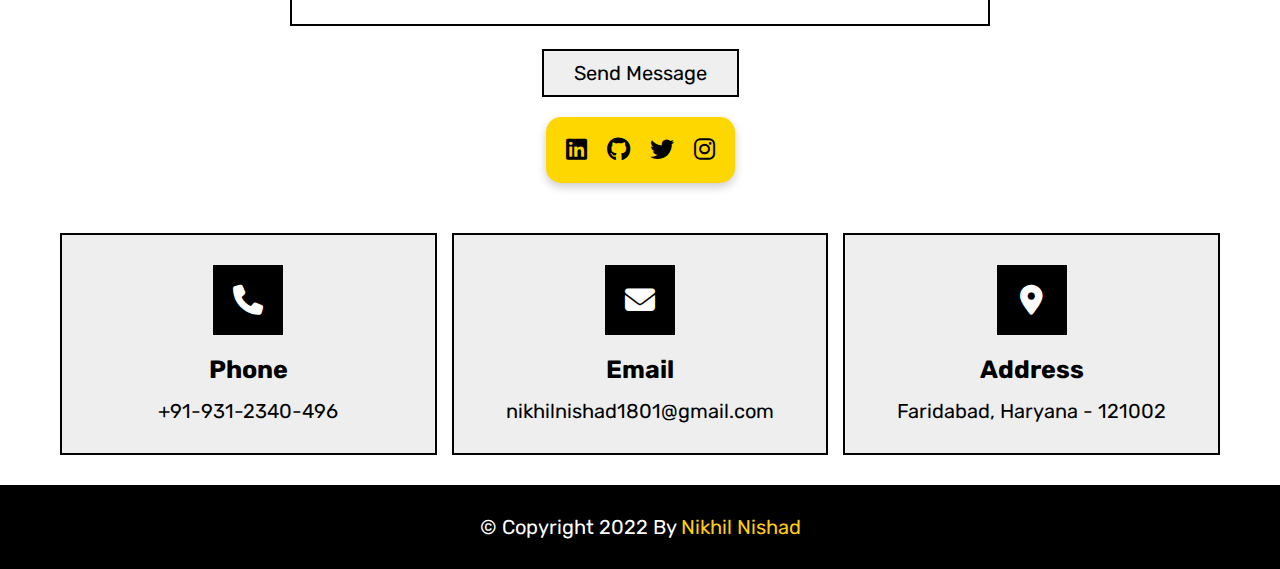
==== commit 01118600: "Updates" ====
--- a/index.html
+++ b/index.html
@@ -2,15 +2,6 @@
 <html lang="en">
 
 <head>
-    <!-- Google tag (gtag.js) -->
-<script async src="https://www.googletagmanager.com/gtag/js?id=G-NDM8CP3ZMB"></script>
-<script>
-  window.dataLayer = window.dataLayer || [];
-  function gtag(){dataLayer.push(arguments);}
-  gtag('js', new Date());
-
-  gtag('config', 'G-NDM8CP3ZMB');
-</script>
     <meta charset="UTF-8">
     <meta http-equiv="X-UA-Compatible" content="IE=edge">
     <meta name="viewport" content="width=device-width, initial-scale=1.0">
@@ -75,7 +66,7 @@
                 <h3 data-aos="zoom-in"><span>Age : </span>20 Years</h3>
             </div>
 
-            <a href="/portfolio.html" class="btn" data-aos="flip-up">Download CV</a>
+            <a  href="/portfolio.html" class="btn" data-aos="flip-up">Download CV</a>
         </div>
 
         <div class="skills" data-aos="fade-up">
@@ -83,16 +74,16 @@
 
             <div class="progress">
                 <div class="bar" data-aos="fade-left">
-                    <h3 data-aos="zoom-in-left"><span>HTML</span><span>85%</span></h3>
+                    <h3 data-aos="zoom-in-left"><span>React.js</span><span>80%</span></h3>
                 </div>
                 <div class="bar" data-aos="fade-right">
-                    <h3 data-aos="zoom-in-right"><span>CSS</span><span>70%</span></h3>
+                    <h3 data-aos="zoom-in-right"><span>JavaScript</span><span>85%</span></h3>
                 </div>
                 <div class="bar" data-aos="fade-left">
-                    <h3 data-aos="zoom-in-left"><span>JavaScript</span><span>65%</span></h3>
+                    <h3 data-aos="zoom-in-left"><span>MERN Stack</span><span>65%</span></h3>
                 </div>
                 <div class="bar" data-aos="fade-right">
-                    <h3 data-aos="zoom-in-right"><span>PHP</span><span>60%</span></h3>
+                    <h3 data-aos="zoom-in-right"><span>DSA</span><span>40%</span></h3>
                 </div>
 
             </div>
@@ -106,6 +97,10 @@
                 <div class="box-container">
                     <h3 class="title" data-aos="zoom-in">Education</h3>
 
+                    <div class="box" data-aos="flip-left"><span>( 2023 - 25 )</span>
+                        <h3>Master's in Computer Application (MCA)</h3>
+                        <p>JC Bose YMCA University, Faridabad, Haryana </p>
+                    </div>
                     <div class="box" data-aos="flip-left"><span>( 2019 - 22 )</span>
                         <h3>Bachelor's in Computer Application (BCA)</h3>
                         <p>Maharishi Dayanand University, Rohtak, Haryana.</p>
@@ -115,11 +110,6 @@
                         <h3>12TH</h3>
                         <p>Passed 12th from EMERALD CONVENT SCHOOL in PCM</p>
                     </div>
-
-                    <div class="box" data-aos="flip-left"><span>( 2016 - 17 )</span>
-                        <h3>10TH</h3>
-                        <p>Passed 10th from DIVINE ACADEMY SCHOOL</p>
-                    </div>
                 </div>
             </div>
         </div>
@@ -139,9 +129,9 @@
                 <h3 data-aos="zoom-in">Web Designing</h3>
                 <p data-aos="zoom-in">Design User friendly Website templates | Using - Figma & Canva</p>
             </div>
-            <div class="box" data-aos="zoom-out-left"><i class="fa-brands fa-bootstrap"></i>
-                <h3 data-aos="zoom-in">Bootstrap</h3>
-                <p data-aos="zoom-in">Fast Developement | Using - Modern Bootstrap 5</p>
+            <div class="box" data-aos="zoom-out-left"><i class="fa-solid fa-chart-simple"></i></i>
+                <h3 data-aos="zoom-in">DSA</h3>
+                <p data-aos="zoom-in">Problem Solving</p>
             </div>
             <div class="box" data-aos="zoom-out-left"><i class="fas fa-bullhorn"></i>
                 <h3 data-aos="zoom-in">Digital Marketing</h3>
@@ -150,6 +140,95 @@
         </div>
     </section>
     <!-- services section ends here -->
+    <!-- Tech Stack section ends here -->
+     <div class="tech-strip">
+    <!-- First Set of Items -->
+    <div id="tech-items-1" class="tech-items">
+      <div class="tech-item">
+        <i class="fab fa-js-square"></i> JavaScript
+      </div>
+      <div class="tech-item">
+        <i class="fab fa-html5"></i> HTML
+      </div>
+      <div class="tech-item">
+        <i class="fab fa-css3-alt"></i> CSS
+      </div>
+      <div class="tech-item">
+        <i class="fab fa-node-js"></i> Node.js
+      </div>
+      <div class="tech-item">
+        <i class="fab fa-react"></i> React.js
+      </div>
+      <div class="tech-item">
+        <i class="fab fa-php"></i> PHP
+      </div>
+      <div class="tech-item">
+        <i class="fab fa-cuttlefish"></i> C++
+      </div>
+      <div class="tech-item">
+        <i class="fas fa-database"></i> MySQL
+      </div>
+      <div class="tech-item">
+        <i class="fas fa-database"></i> MongoDB
+      </div>
+      <div class="tech-item">
+        <i class="fab fa-node"></i> Express.js
+      </div>
+      <div class="tech-item">
+        <i class="fab fa-laravel"></i> Laravel
+      </div>
+      <div class="tech-item">
+        <i class="fab fa-bootstrap"></i> Bootstrap
+      </div>
+      <div class="tech-item">
+        <i class="fab fa-git-alt"></i> Git
+      </div>
+    </div>
+    <!-- Second Set of Items (Duplicate for Infinite Effect) -->
+    <div id="tech-items-2" class="tech-items">
+      <div class="tech-item">
+        <i class="fab fa-js-square"></i> JavaScript
+      </div>
+      <div class="tech-item">
+        <i class="fab fa-html5"></i> HTML
+      </div>
+      <div class="tech-item">
+        <i class="fab fa-css3-alt"></i> CSS
+      </div>
+      <div class="tech-item">
+        <i class="fab fa-node-js"></i> Node.js
+      </div>
+      <div class="tech-item">
+        <i class="fab fa-react"></i> React.js
+      </div>
+      <div class="tech-item">
+        <i class="fab fa-php"></i> PHP
+      </div>
+      <div class="tech-item">
+        <i class="fab fa-cuttlefish"></i> C++
+      </div>
+      <div class="tech-item">
+        <i class="fas fa-database"></i> MySQL
+      </div>
+      <div class="tech-item">
+        <i class="fas fa-database"></i> MongoDB
+      </div>
+      <div class="tech-item">
+        <i class="fab fa-node"></i> Express.js
+      </div>
+      <div class="tech-item">
+        <i class="fab fa-laravel"></i> Laravel
+      </div>
+      <div class="tech-item">
+        <i class="fab fa-bootstrap"></i> Bootstrap
+      </div>
+      <div class="tech-item">
+        <i class="fab fa-git-alt"></i> Git
+      </div>
+    </div>
+  </div>
+    <!-- Tech Stack section ends here -->
+    
 
     <!-- Projects section starts here -->
 
@@ -158,15 +237,30 @@
         <h1 class="heading" data-aos="fade-up"><span>Projects</span></h1>
 
         <div class="box-container">
-            <div class="box"><a href="https://snakes-mania.netlify.app/" target="_blank"><img src="images/img1.png"
+            <div class="box"><a href="https://crypto-z-app.vercel.app/" target="_blank"><img src="images/Cryptoz.png"
                         alt="Project image" data-aos="fade-right"/></a>
-                <h3 data-aos="zoom-in">Snake-Mania</h3>
-                <span data-aos="flip-up">( 2022 )</span>
-            </div>
-            <div class="box"><a href="#home" target=""><img src="images/img2.png"
+                <h3 data-aos="zoom-in">Crypto Currency Tracker</h3>
+                <span data-aos="flip-up">React.js</span><br>
+                <a class="btn" href="https://crypto-z-app.vercel.app/"  target="_blank">Live</a>
+            </div>
+            <div class="box"><a href="https://popcorn-db.vercel.app/" target="_blank"><img src="images/imdb.png"
+                        alt="Project image" data-aos="fade-right"/></a>
+                <h3 data-aos="zoom-in">Movie DB</h3>
+                <span data-aos="flip-up">Imdb Clone website created using Reactjs</span><br>
+                <a class="btn btn-primary" href="https://popcorn-db.vercel.app/" target="_blank">Live</a>
+            </div>
+            <div class="box"><a href="https://erp-academy.vercel.app/" target="_blank"><img src="images/erpAcad.png"
+                        alt="Project image" data-aos="fade-right"/></a>
+                <h3 data-aos="zoom-in">ERP Academy</h3>
+                <span data-aos="flip-up">Landing page for ERP Academy</span><br>
+                <a class="btn" href="https://erp-academy.vercel.app/" target="_blank">Live</a>
+            </div>
+            
+            <div class="box"><a href="#home" target=""><img src="images/folio.png"
                         alt="Project image" data-aos="fade-left"/></a>
                 <h3 data-aos="zoom-in">Portfolio Website</h3>
-                <span data-aos="flip-up">( 2022 )</span>
+                <span data-aos="flip-up">( 2022 )</span><br>
+                <button class="btn" href="#home">Live</button>
             </div>
         </div>
     </section>
@@ -186,7 +280,12 @@
             <textarea name="message" class="box" cols="30" rows="10" placeholder="Your Message" required data-aos="zoom-out"></textarea>
             <input type="submit" value="send message" name="send" class="btn" data-aos="flip-up">
         </form>
-
+ <div class="social-container"> <div class="social-links">
+    <a href="https://www.linkedin.com/in/nikhilnishad/" target="_blank" class="fab fa-linkedin"></a>
+    <a href="https://github.com/Nikhil-Nishad/" target="_blank" class="fab fa-github"></a>
+    <a href="https://twitter.com/NikhilN81202882" target="_blank" class="fab fa-twitter"></a>
+    <a href="https://www.instagram.com/nishad_nikhil_/" target="_blank" class="fab fa-instagram"></a>
+  </div></div>
         <div class="box-container">
             <div class="box" data-aos="zoom-in"><i class="fas fa-phone" data-aos="fade-left"></i>
                 <h3 data-aos="fade-right">Phone</h3>
@@ -209,6 +308,8 @@
 
     <!-- -----AOS JS Link--- -->
     <script src="https://cdnjs.cloudflare.com/ajax/libs/aos/2.3.4/aos.js"></script>
+    <!-- -----Framer Motion Link--- -->
+    <!-- <script src="https://unpkg.com/framer-motion@9/dist/framer-motion.js"></script> -->
 
     <script>
         AOS.init({
@@ -218,4 +319,4 @@
     </script>
 </body>
 
-</html>
+</html>--- a/css/style.css
+++ b/css/style.css
@@ -477,19 +477,82 @@
     color: var(--yellow);
 }
 
-
-
-
-
-
-
-
-
-
-
-
-
-
+ .tech-strip {
+      background-color: #FFD700; /* Warm yellow */
+      padding: 10px 0;
+      overflow: hidden;
+      white-space: nowrap;
+      position: relative;
+      display: flex;
+    }
+    .tech-strip::before,
+    .tech-strip::after {
+      content: '';
+      position: absolute;
+      top: 0;
+      width: 100px;
+      height: 100%;
+      background: linear-gradient(to right, #FFD700, transparent);
+      z-index: 2;
+    }
+    .tech-strip::before {
+      left: 0;
+    }
+    .tech-strip::after {
+      right: 0;
+      background: linear-gradient(to left, #FFD700, transparent);
+    }
+    .tech-item {
+      display: inline-block;
+      margin: 0 20px;
+      color: #000; /* Black text */
+      font-size: 24px;
+      font-weight: bold;
+      flex-shrink: 0;
+    }
+    .tech-item i {
+      margin-right: 10px;
+    }
+    .social-container{
+        width: 100%;
+      justify-content: center;
+      align-items: center;
+      display: flex;
+    }
+.social-links {
+      display: flex;
+      gap: 20px;
+      justify-content: center;
+      align-items: center;
+      padding: 20px;
+      margin: 20px;
+      width: fit-content;
+      background-color: #FFD700; 
+      border-radius: 15px;
+      box-shadow: 0 4px 10px rgba(0, 0, 0, 0.2);
+    }
+    .social-links a {
+      color: #000; /* Black */
+      font-size: 24px;
+      text-decoration: none;
+      transition: all 0.3s ease;
+      display: inline-block;
+    }
+    .social-links a:hover {
+      color: #FFF; /* White */
+      transform: translateY(-5px);
+    }
+    .social-links a::after {
+      content: '';
+      display: block;
+      width: 0;
+      height: 2px;
+      background: #000; /* Black */
+      transition: width 0.3s ease;
+    }
+    .social-links a:hover::after {
+      width: 100%;
+    }
 
 
 
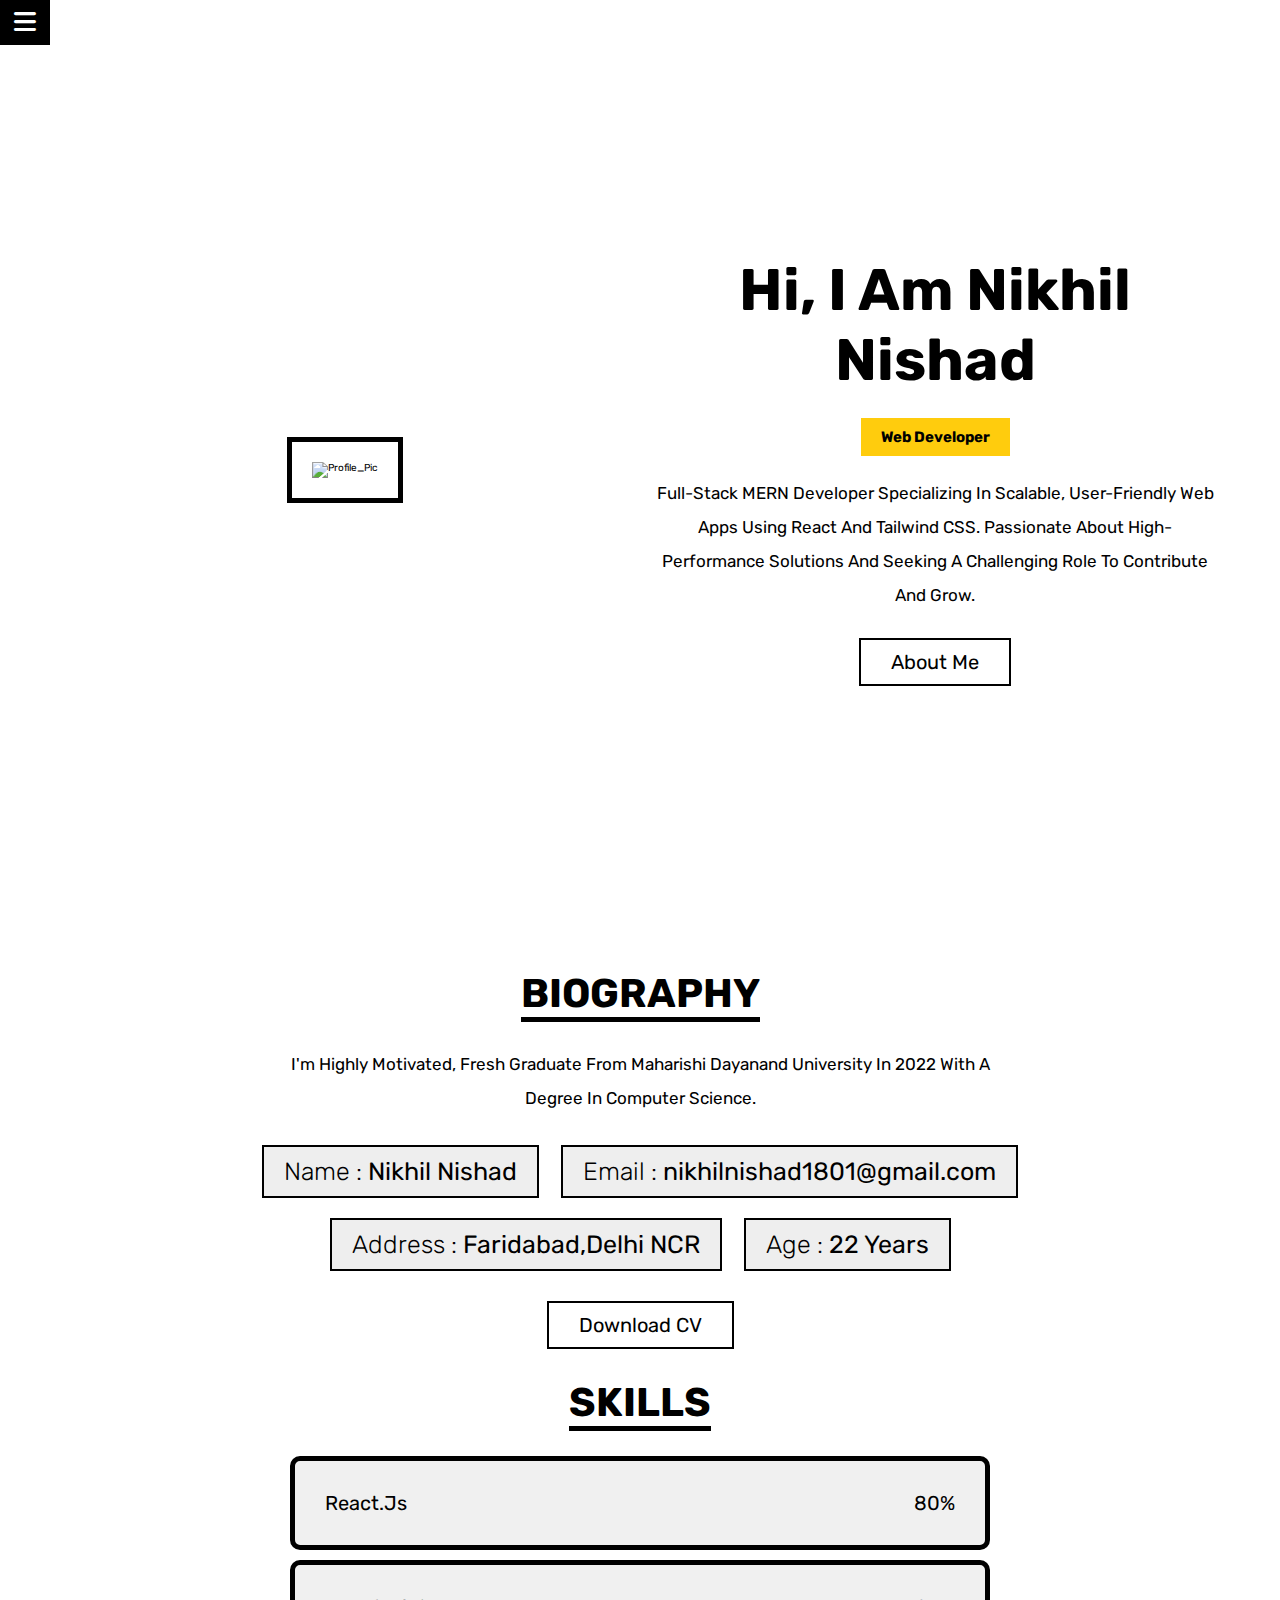
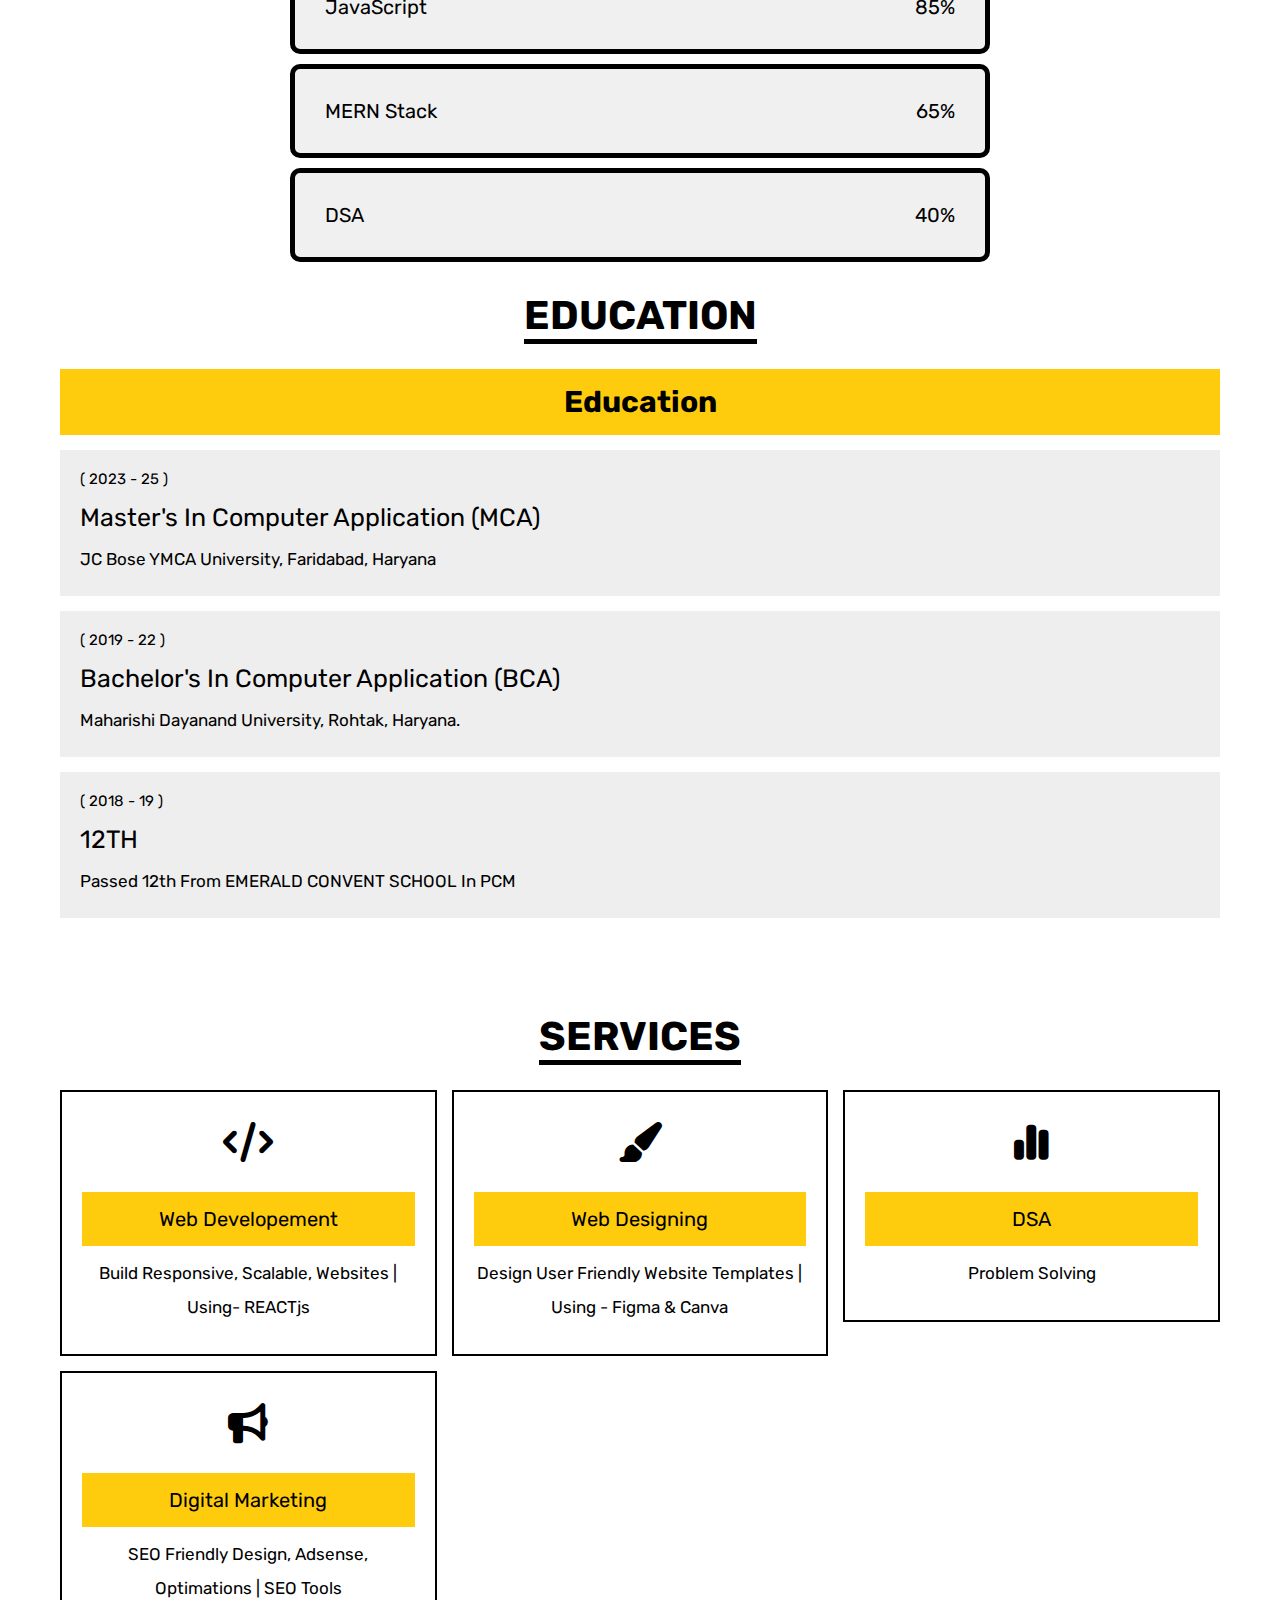
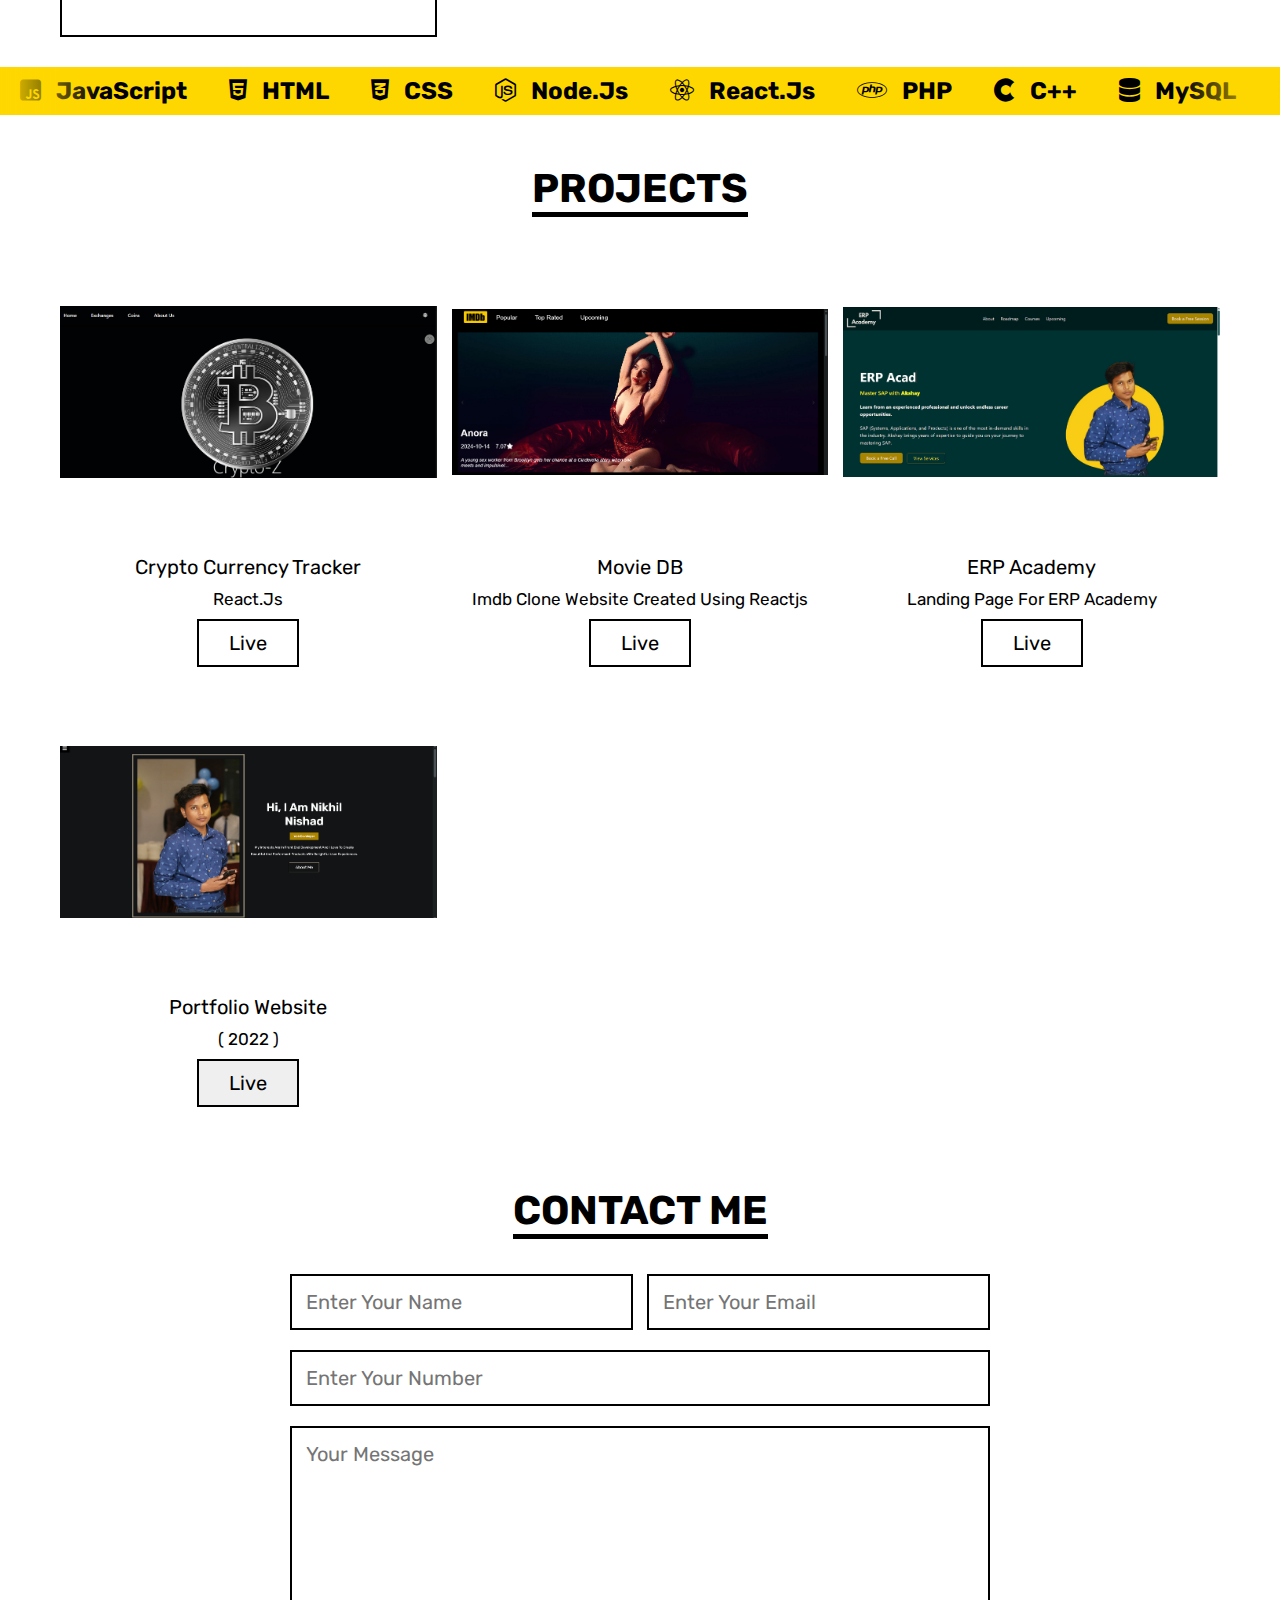
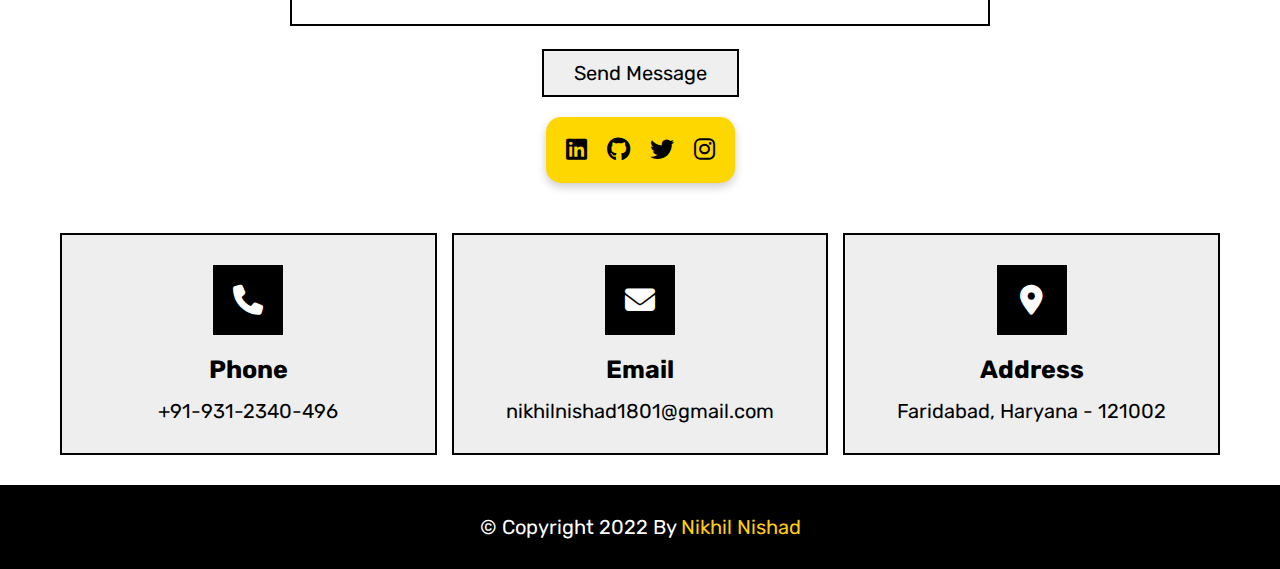
==== commit 5f2a4d4c: "Updated Files" ====
--- a/index.html
+++ b/index.html
@@ -2,6 +2,15 @@
 <html lang="en">
 
 <head>
+    <!-- Google tag (gtag.js) -->
+<script async src="https://www.googletagmanager.com/gtag/js?id=G-NDM8CP3ZMB"></script>
+<script>
+  window.dataLayer = window.dataLayer || [];
+  function gtag(){dataLayer.push(arguments);}
+  gtag('js', new Date());
+
+  gtag('config', 'G-NDM8CP3ZMB');
+</script>
     <meta charset="UTF-8">
     <meta http-equiv="X-UA-Compatible" content="IE=edge">
     <meta name="viewport" content="width=device-width, initial-scale=1.0">
@@ -46,7 +55,7 @@
         <div class="content" data-aos="fade-left">
             <h3 data-aos="fade-left">Hi, I Am Nikhil Nishad</h3>
             <span data-aos="fade-left">Web Developer</span>
-            <p data-aos="fade-left"> My interests are in Front End Development and I love to create beautiful and performant products with delightful user experiences.</p>
+            <p data-aos="fade-left">Full-stack MERN developer specializing in scalable, user-friendly web apps using React and Tailwind CSS. Passionate about high-performance solutions and seeking a challenging role to contribute and grow.</p>
             <a href="#about" class="btn" data-aos="flip-up">about me</a>
         </div>
     </section>
@@ -63,10 +72,11 @@
                 <h3 data-aos="zoom-in"><span>name : </span>Nikhil Nishad</h3>
                 <h3 data-aos="zoom-in"><span>Email : </span>nikhilnishad1801@gmail.com</h3>
                 <h3 data-aos="zoom-in"><span>Address : </span>Faridabad,Delhi NCR</h3>
-                <h3 data-aos="zoom-in"><span>Age : </span>20 Years</h3>
-            </div>
-
-            <a  href="/portfolio.html" class="btn" data-aos="flip-up">Download CV</a>
+                <h3 data-aos="zoom-in"><span>Age : </span>22 Years</h3>
+            </div>
+
+            
+            <a href="/portfolio.html" class="btn" data-aos="flip-up">Download CV</a>
         </div>
 
         <div class="skills" data-aos="fade-up">
@@ -319,4 +329,4 @@
     </script>
 </body>
 
-</html>+</html>
--- a/css/style.css
+++ b/css/style.css
@@ -50,7 +50,7 @@
 }
 
 body {
-    /* overflow: hidden;                        tobetested */
+    
     transition: .2s linear !important;
 }
 
@@ -263,35 +263,74 @@
     padding: 1rem;
 }
 
+.about .skills .progress .bar {
+  position: relative;
+  overflow: hidden;
+  background-color: #f0f0f0; /* Light gray background for the bar */
+  border-radius: 10px; /* Rounded corners */
+}
+
+.about .skills .progress .bar {
+  position: relative;
+  overflow: hidden;
+  background-color: #f0f0f0; /* Light gray background for the bar */
+  border-radius: 10px; /* Rounded corners */
+  margin-bottom: 1rem; /* Space between bars */
+}
+
 .about .skills .progress .bar h3 {
-    display: flex;
-    align-items: center;
-    justify-content: space-between;
-    font-size: 2rem;
-    padding: 2rem;
-    background-color: var(--yellow);
+  display: flex;
+  align-items: center;
+  justify-content: space-between;
+  font-size: 2rem;
+  padding: 2rem;
+  position: relative;
+  z-index: 2; /* Ensure text is above the animation */
 }
 
 .about .skills .progress .bar span {
-    font-weight: normal;
-}
-
-.about .skills .progress .bar:nth-child(1) h3 {
-    width: 85%;
-}
-
-.about .skills .progress .bar:nth-child(2) h3 {
-    width: 70%;
-}
-
-.about .skills .progress .bar:nth-child(3) h3 {
-    width: 65%;
-}
-
-.about .skills .progress .bar:nth-child(4) h3 {
-    width: 60%;
-}
-
+  font-weight: normal;
+}
+
+.about .skills .progress .bar::before {
+  content: '';
+  position: absolute;
+  top: 0;
+  left: 0;
+  height: 100%;
+  width: 0; /* Start with 0 width */
+  background-color: var(--yellow); /* Yellow fill color */
+  border-radius: 10px; /* Rounded corners */
+  animation: fillAnimation 2s ease-in-out forwards; /* Animation */
+  z-index: 1; /* Place behind the text */
+}
+
+/* Define the fill animation */
+@keyframes fillAnimation {
+  0% {
+    width: 0; /* Start from 0% width */
+  }
+  100% {
+    width: var(--fill-width); /* Fill to dynamic width */
+  }
+}
+
+/* Set individual widths for each bar */
+.about .skills .progress .bar:nth-child(1)::before {
+  --fill-width: 80%; /* React.js */
+}
+
+.about .skills .progress .bar:nth-child(2)::before {
+  --fill-width: 85%; /* HTML */
+}
+
+.about .skills .progress .bar:nth-child(3)::before {
+  --fill-width: 70%; /* CSS */
+}
+
+.about .skills .progress .bar:nth-child(4)::before {
+  --fill-width: 65%; /* JavaScript */
+}
 .about .edu-exp .row {
     display: flex;
     flex-wrap: wrap;
@@ -592,4 +631,4 @@
     .contact form .flex .box {
         width: 100%;
     }
-}+}
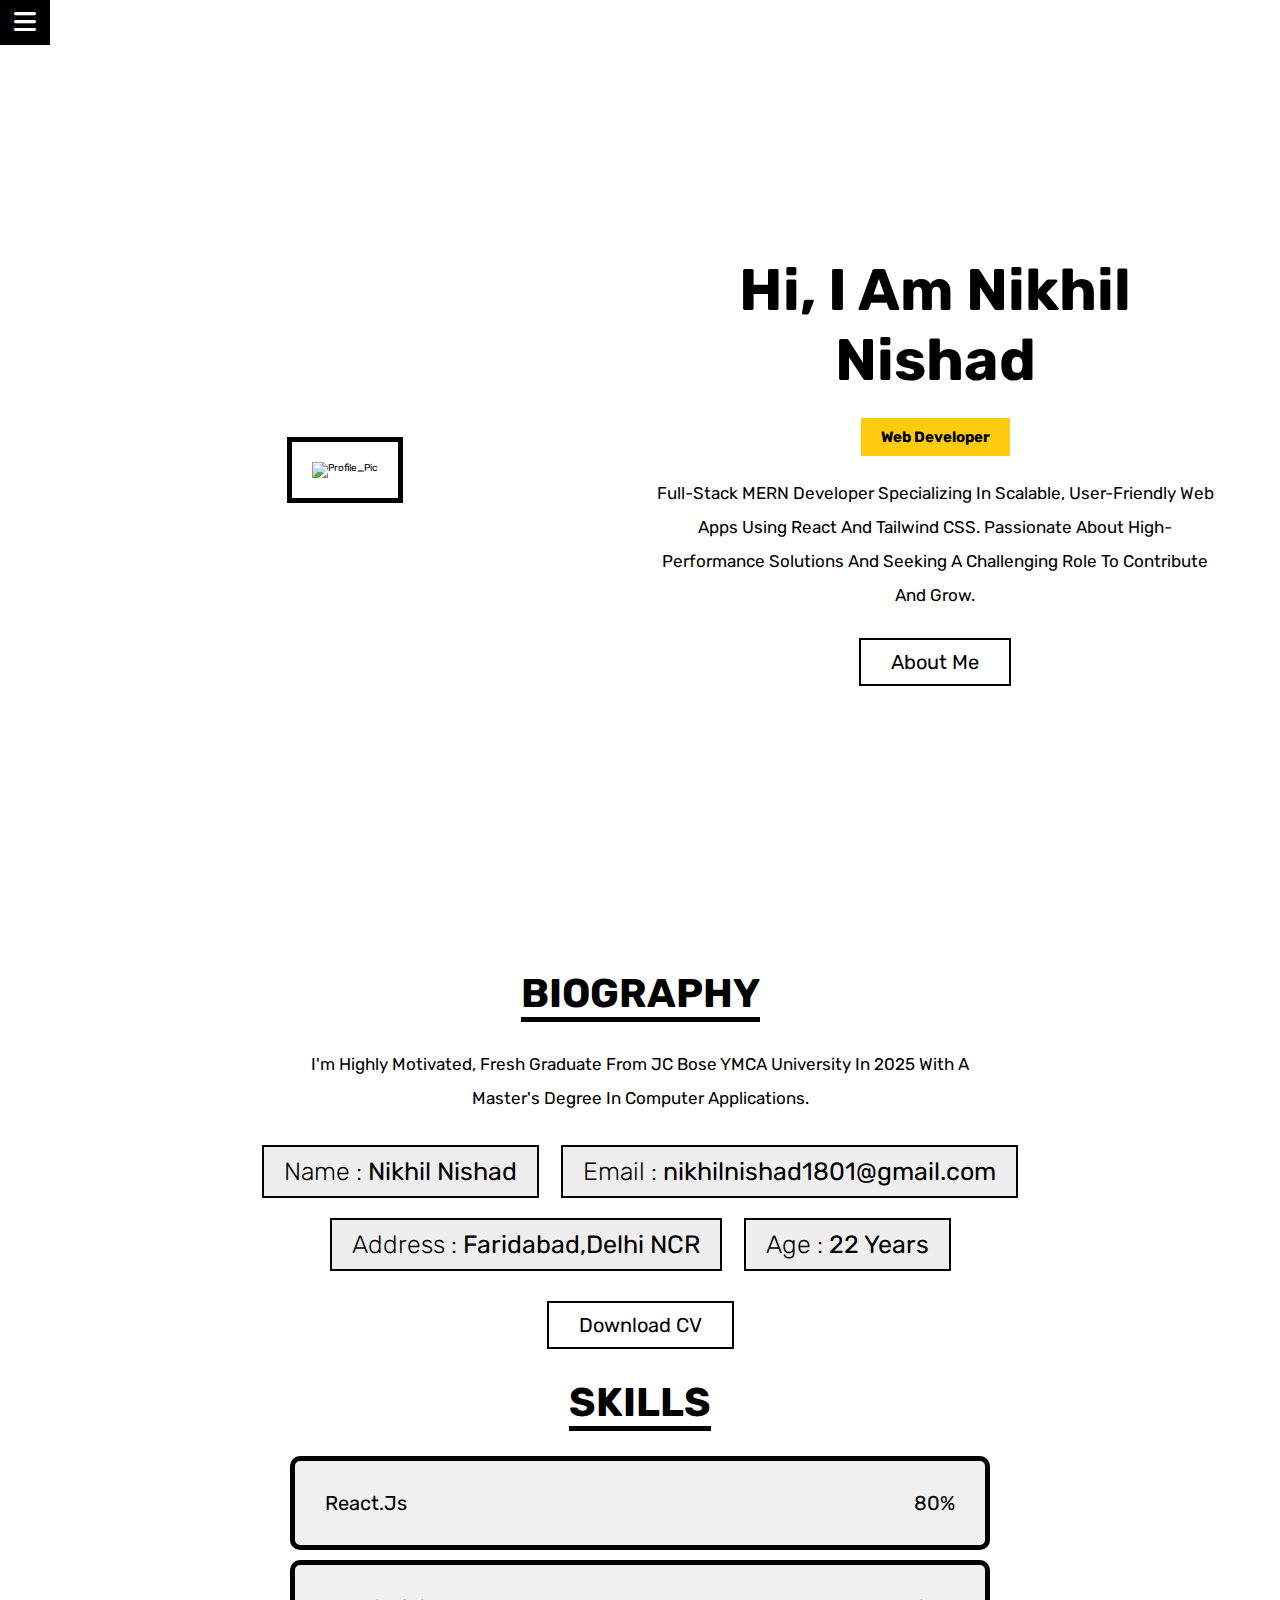
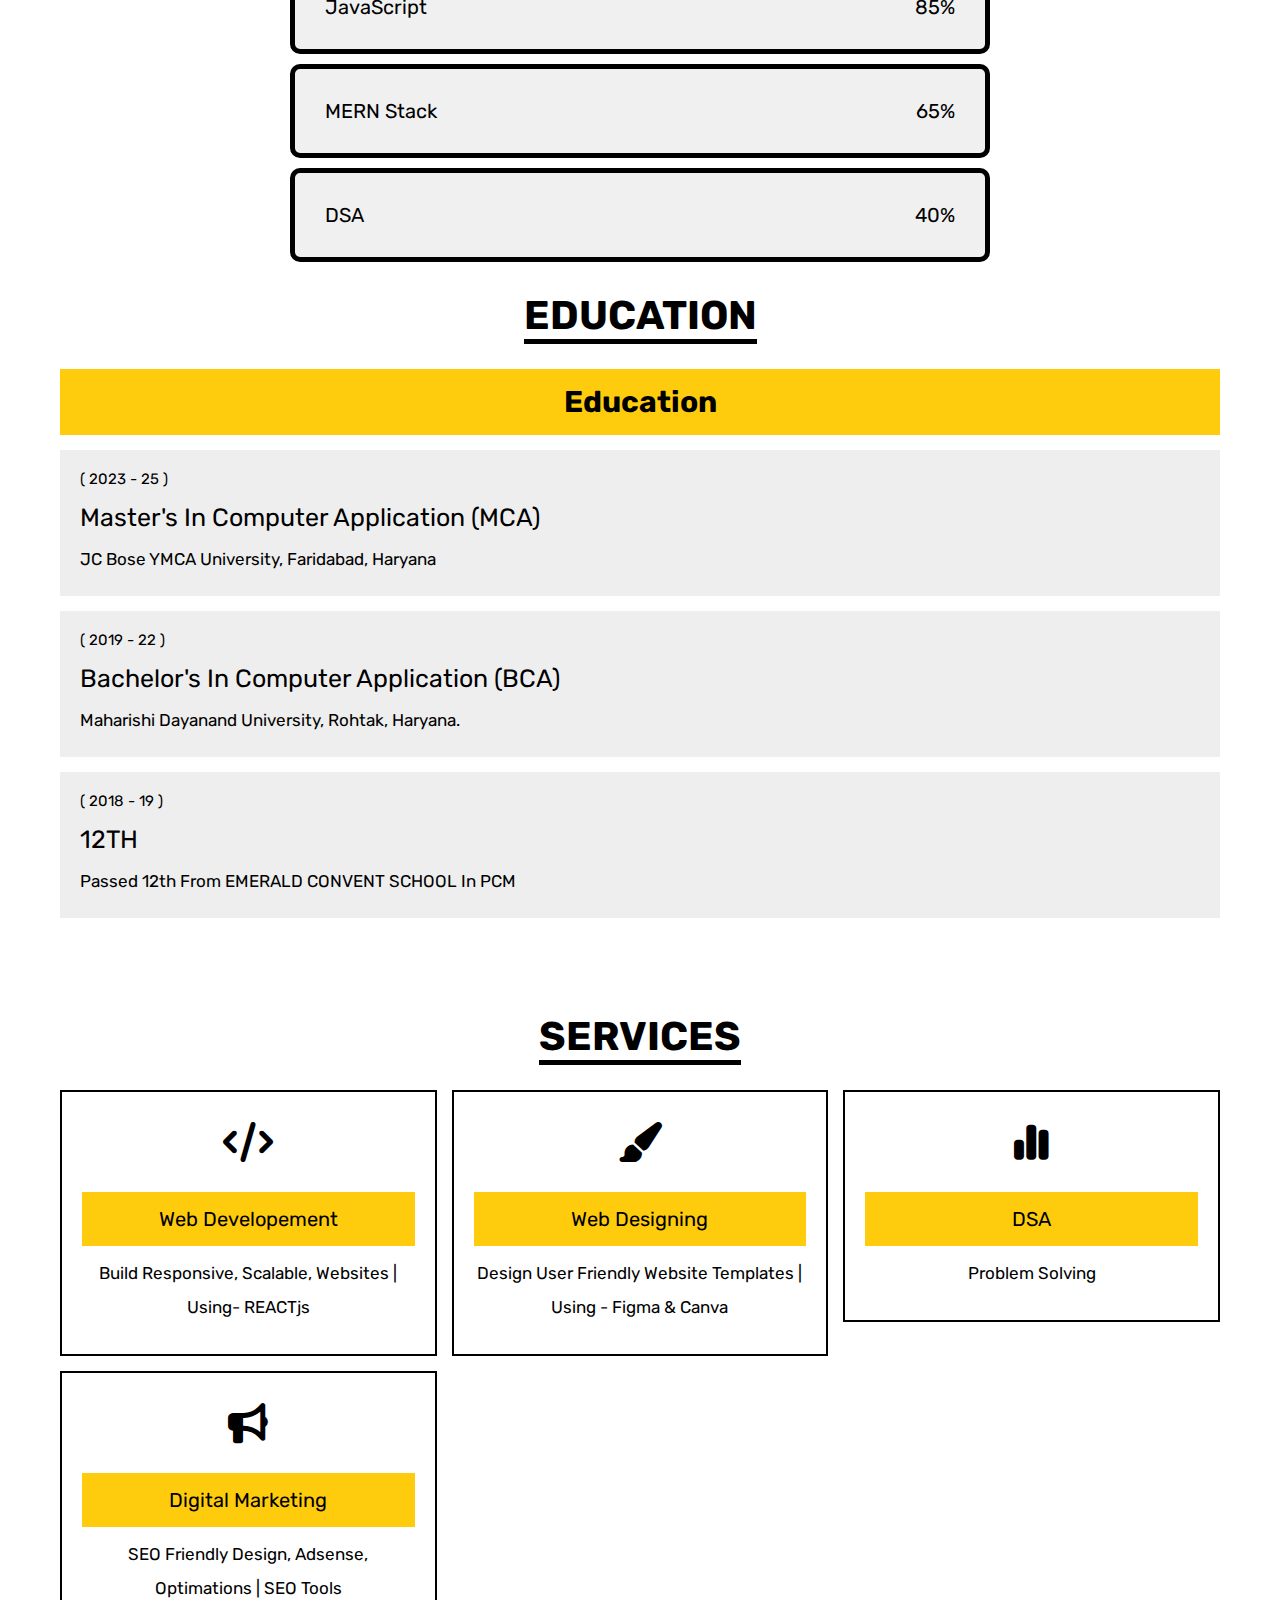
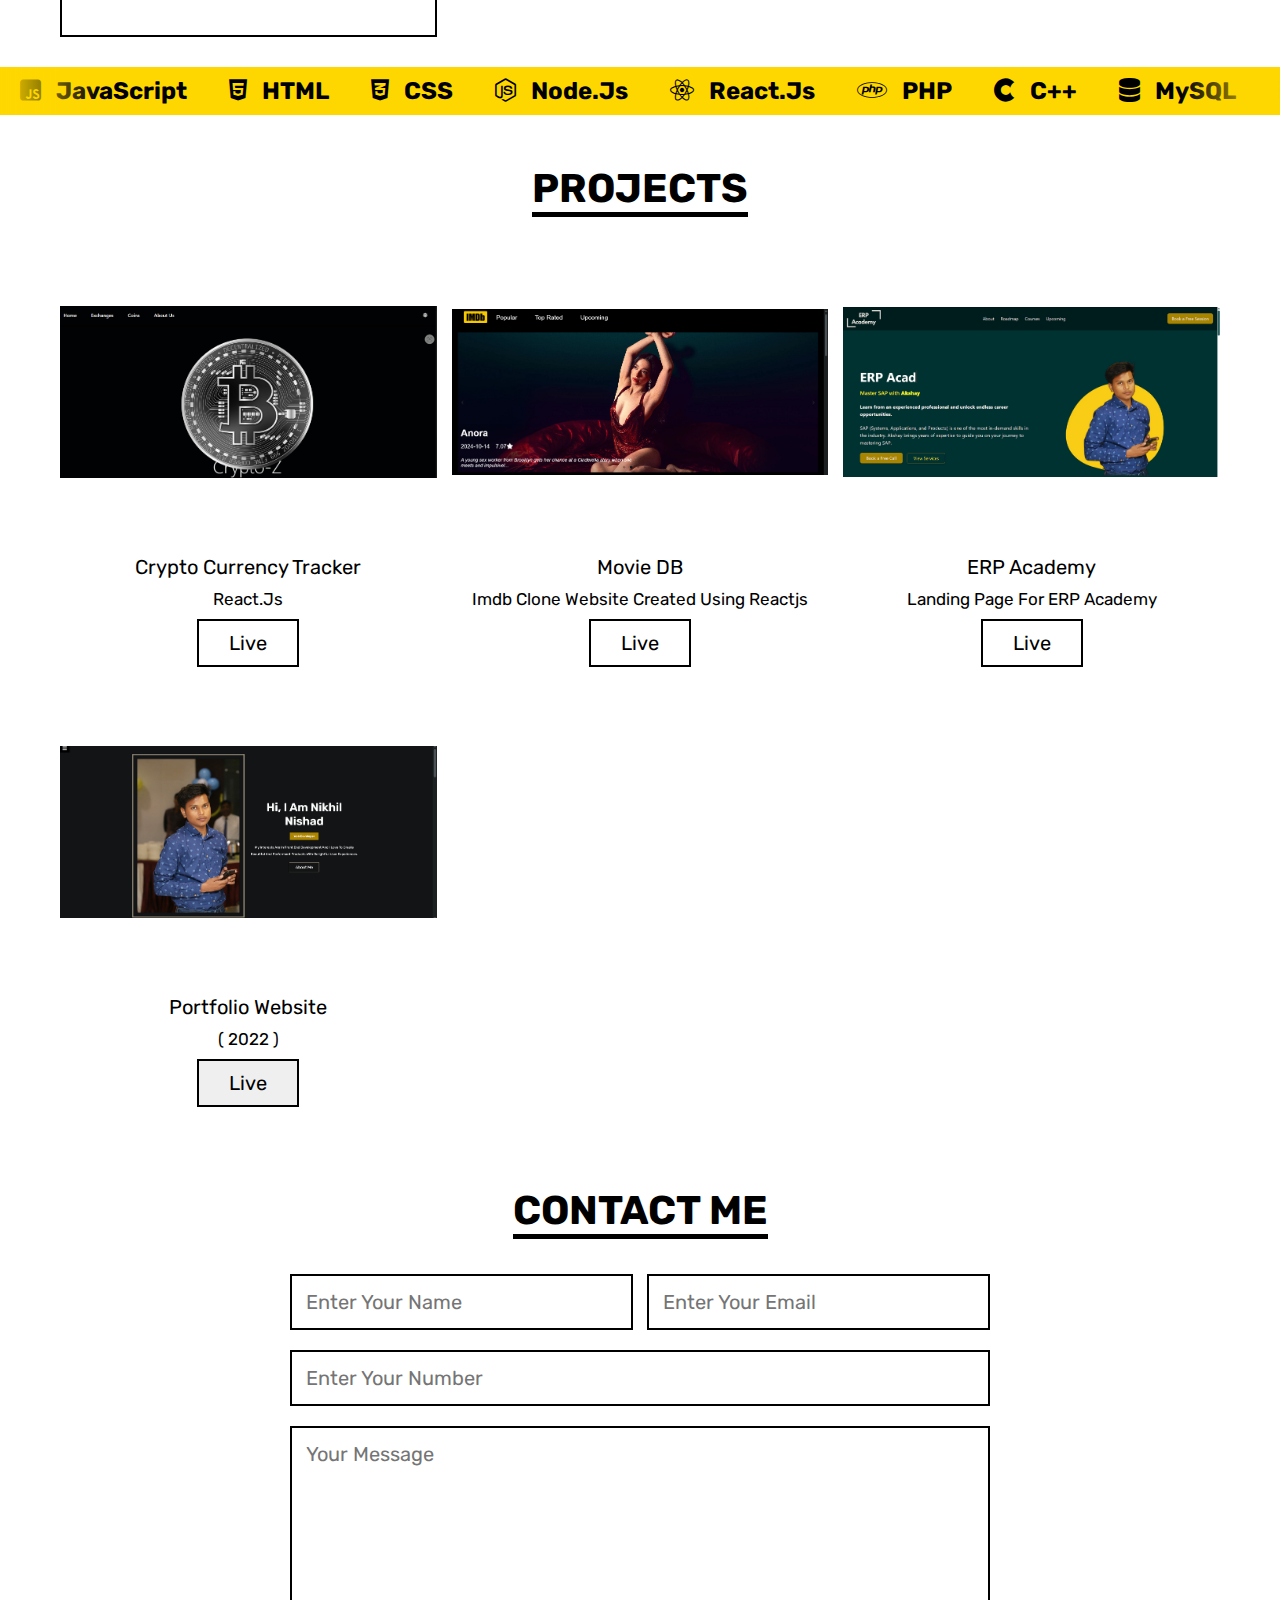
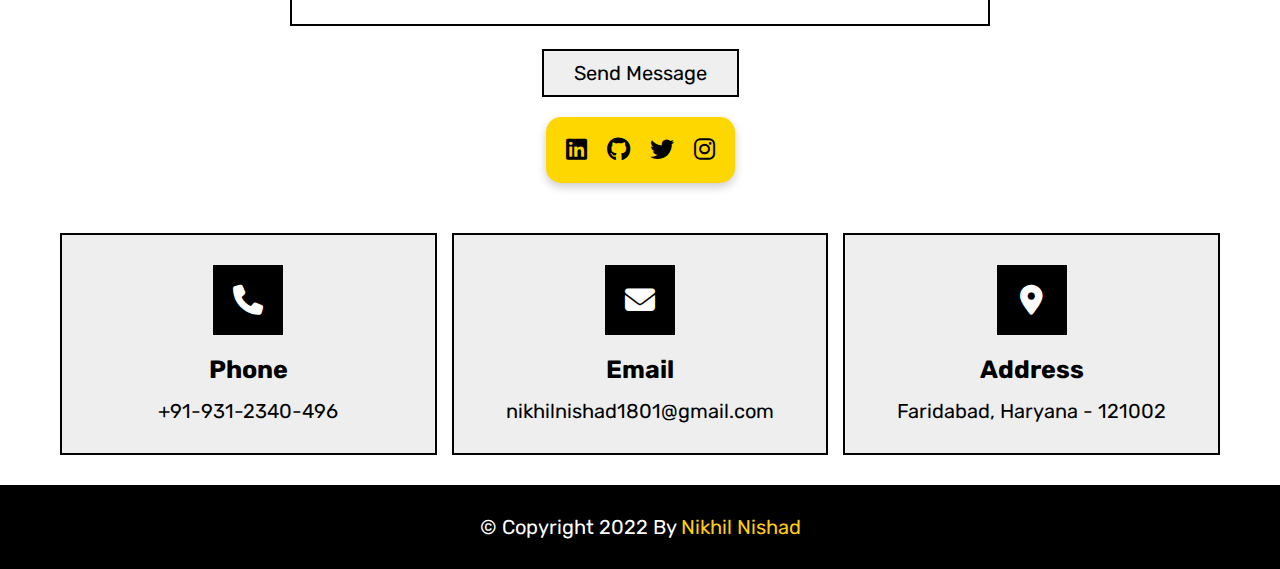
==== commit 3c499d5e: "Update index.html" ====
--- a/index.html
+++ b/index.html
@@ -66,7 +66,7 @@
     <section class="about" id="about">
         <h1 class="heading" data-aos="fade-up"><span>Biography</span></h1>
         <div class="biography" data-aos="fade-up">
-            <p data-aos="fade-down">I'm highly motivated, fresh graduate from Maharishi Dayanand University in 2022 with a degree in Computer Science.</p>
+            <p data-aos="fade-down">I'm highly motivated, fresh graduate from JC Bose YMCA University in 2025 with a Master's degree in Computer Applications.</p>
 
             <div class="bio">
                 <h3 data-aos="zoom-in"><span>name : </span>Nikhil Nishad</h3>
